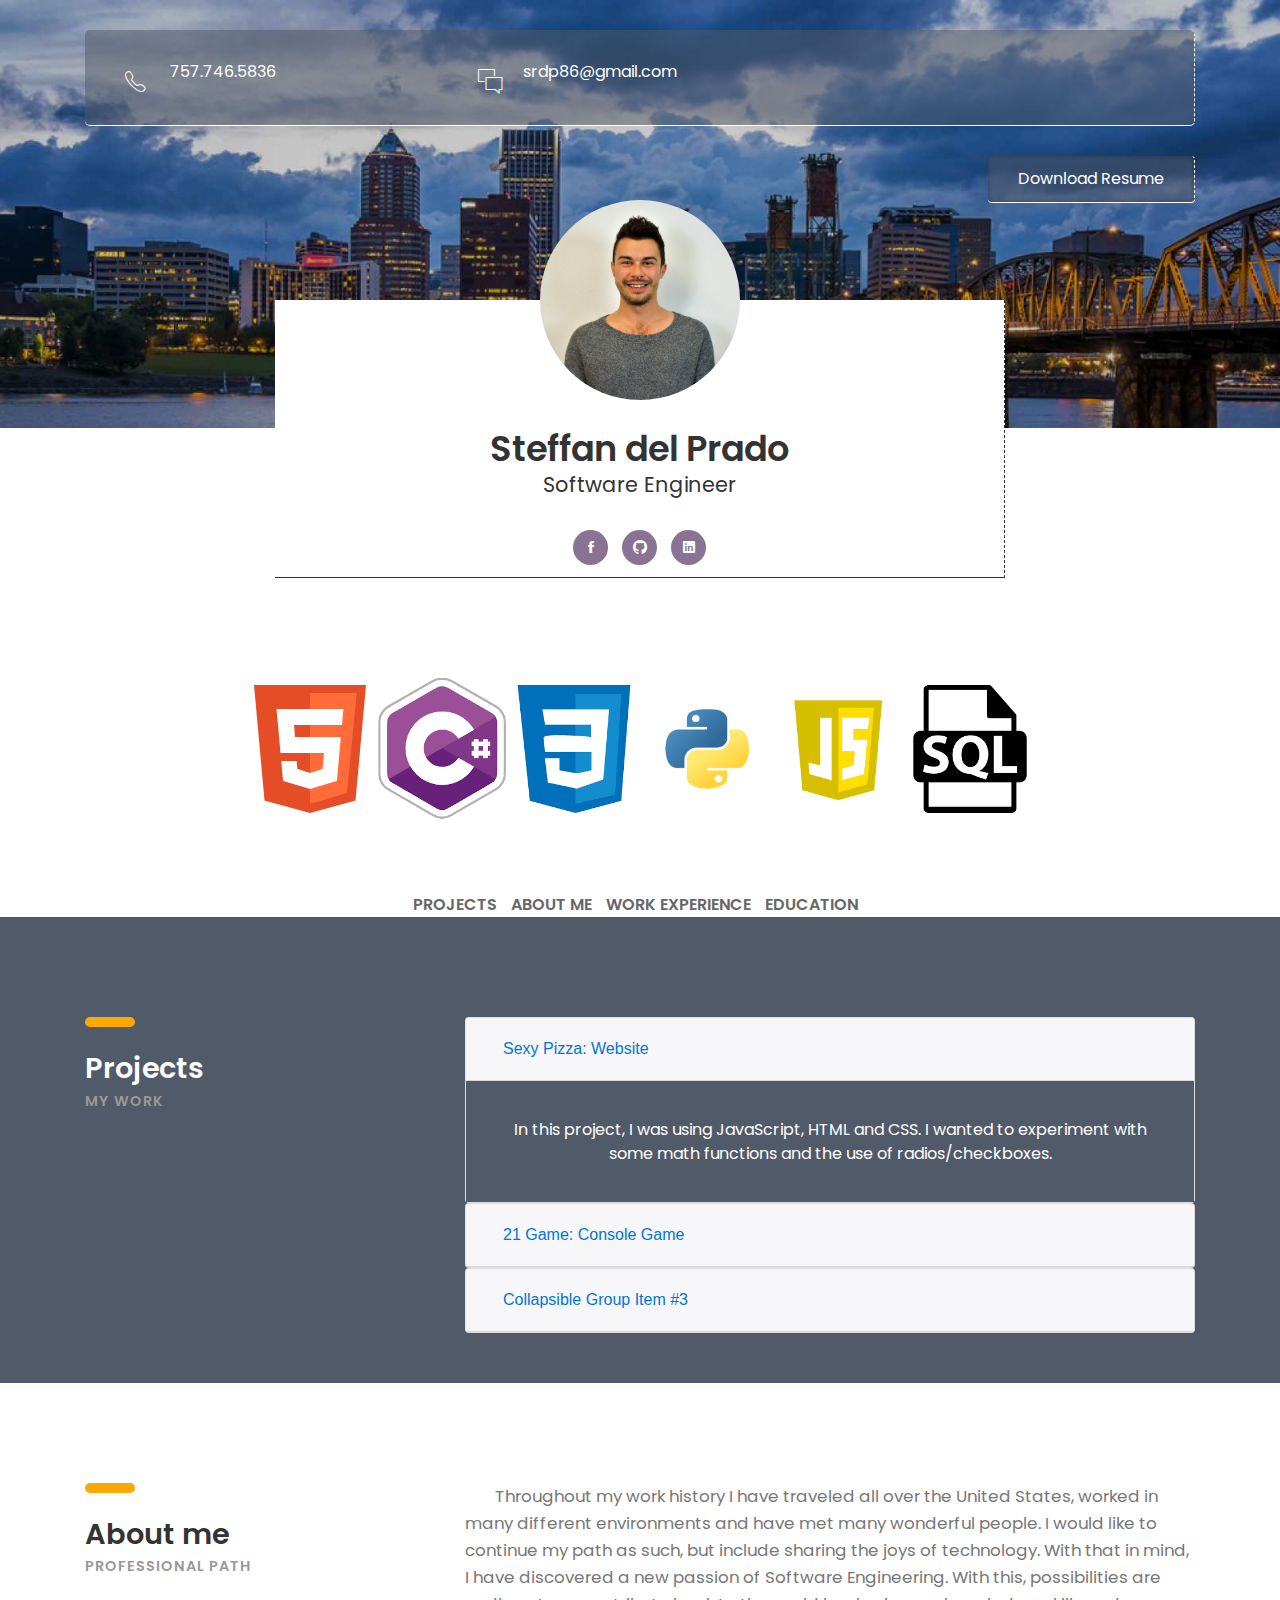
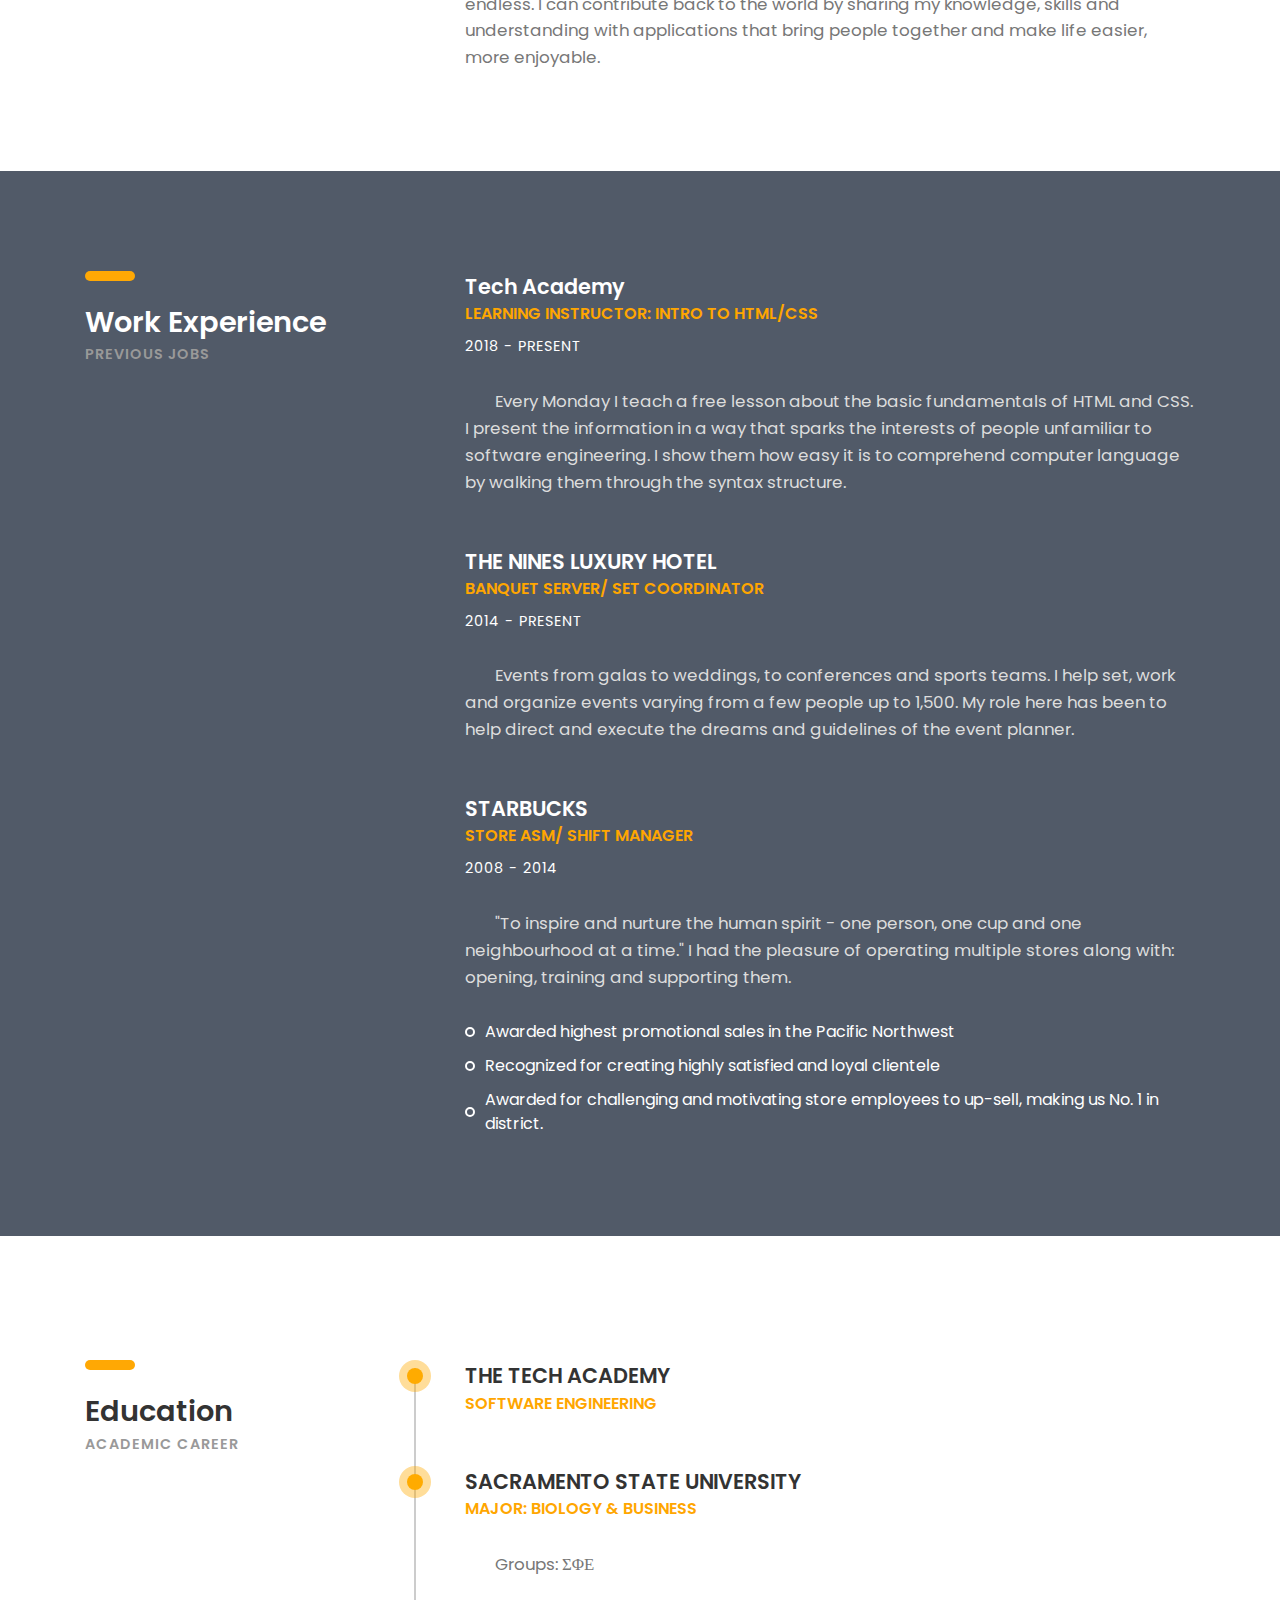
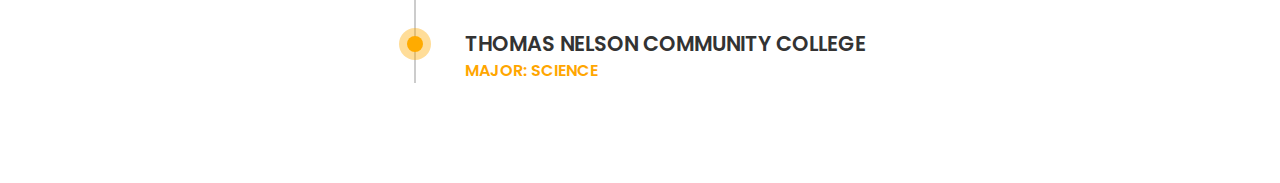
==== index.html @ 660bed59 "projectsj" ====
<!DOCTYPE HTML>
<html lang="en">
<head>
	<title>CV - Boxed</title>
	<meta http-equiv="X-UA-Compatible" content="IE=edge">
    <meta name="viewport" content="width=device-width, initial-scale=1">
	<meta charset="UTF-8">
	
	
	<!-- Font -->
	
	<link href="https://fonts.googleapis.com/css?family=Poppins:400,500,600,700%7CAllura" rel="stylesheet">
	
	<!-- Stylesheets -->
	
<link rel="stylesheet" href="https://use.fontawesome.com/releases/v5.5.0/css/all.css" integrity="sha384-B4dIYHKNBt8Bc12p+WXckhzcICo0wtJAoU8YZTY5qE0Id1GSseTk6S+L3BlXeVIU" crossorigin="anonymous">
    
    <link href="https://ionicons.com/cheatsheet.html" rel="stylesheet">
    
	<link href="common-css/bootstrap.css" rel="stylesheet">
	
	<link href="common-css/ionicons.css" rel="stylesheet">
	
	<link href="common-css/fluidbox.min.css" rel="stylesheet">
	
	<link href="01-cv-portfolio/css/styles.css" rel="stylesheet">
	
	<link href="01-cv-portfolio/css/responsive.css" rel="stylesheet">
    
    <link rel="stylesheet" href="https://fonts.googleapis.com/icon?family=Material+Icons">
	
</head>
<body>
	
	<header>
		<div class="container">
			<div class="heading-wrapper">
				<div class="row">
					<div class="col-sm-6 col-md-6 col-lg-4">
						<div class="info">
							<i class="icon ion-ios-telephone-outline"></i>
							<div class="right-area">
								<h5>757.746.5836</h5>
							</div><!-- right-area -->
						</div><!-- info -->
					</div><!-- col-sm-4 -->
					
					<div class="col-sm-6 col-md-6 col-lg-4">
						<div class="info">
							<i class="icon ion-ios-chatboxes-outline"></i>
							<div class="right-area">
								<h5><a href="mailto:srdp86@gmail.com?Subject=Hello%20World">srdp86@gmail.com</a></h5>
							</div><!-- right-area -->
						</div><!-- info -->
					</div><!-- col-sm-4 -->
				</div><!-- row -->
			</div><!-- heading-wrapper -->			
			<a class="downlad-btn" href="C:\Users\srdp8\OneDrive\Desktop\ResumeSRdP2018.docx">Download Resume</a>
		</div><!-- container -->
	</header>
	
	<section class="intro-section">
		<div class="container">
			<div class="row">
				<div class="col-md-1 col-lg-2"></div>
				<div class="col-md-10 col-lg-8">
					<div class="intro">
						<div class="profile-img"><img src="images/uno.jpg" alt=""></div>
						<h2><b>Steffan del Prado</b></h2>
						<h4 class="subtitle">Software Engineer</h4>
						<ul class="information margin-tb-30">
							<li></li>
						</ul>
						<ul class="social-icons">
                            <li><a href="https://www.facebook.com/steffandp"><i class="ion-social-facebook"></i></a></li>
                            <li><a href="https://github.com/ofthemeadow"><i class="ion-social-github"></i></a></li>
							<li><a href="https://www.linkedin.com/in/steffan-del-prado-2b7bb719/"><i class="ion-social-linkedin"></i></a></li>
						</ul>
					</div><!-- intro -->
				</div><!-- col-sm-8 -->
			</div><!-- row -->
		</div><!-- container -->
	</section><!-- END INTRO SECTION -->
	
	<section class="portfolio-section section">
        <div class="languages">
            <marquee scrollamount="10" direction="up" behavior="slide">
            <img src="images/html5.png">
            <img src="images/sharp2.png">
            <img src="images/css.png">
            <img src="images/pythonIDLE.png">
            <img src="images/js2.png">
            <img src="images/sql2.png">
            </marquee>
        </div>
		<div class="container">
			<div class="row1">
                    <div class="portfolioFilter clearfix margin-b-80">
                        <a href="#projects" section="#" data-filter=".web-design"><b>PROJECTS</b></a>
                        <a href="#about" section="#" data-filter=".a"><b>ABOUT ME</b></a>
                        <a href="#experience" section="#" data-filter=".web-design"><b>WORK EXPERIENCE</b></a>
                        <a href="#education" section="#" data-filter=".branding"><b>EDUCATION</b></a>
                    </div><!-- portfolioFilter -->
			</div><!-- row -->
		</div><!-- container -->
    </section><!-- END PORTFOLIO SECTION -->
        
    <section class="projects-section section">
		<div class="container" id="projects">
            <div class="row">
                <div class="col-sm-4">
                    <div class="heading">
                        <h3><b>Projects</b></h3>
                        <h6 class="font-lite-black"><b>MY WORK</b></h6>
                    </div><!--heading-->
                </div><!-- col-sm-4 -->
            <div class="col-sm-8" margin="-50%">
                <div class="accordion" id="accordionContainer">
                    <div class="card">
                        <div class="card-header" id="headingOne">
                            <h5 class="mb-0">
                                <button class="btn btn-link collapsed" type="button" data-toggle="collapse" data-target="#collapseOne" aria-expanded="true" aria-controls="collapseOne">Sexy Pizza: Website</button>
                            </h5>
                        </div>
                        <div id="collapseOne" class="collapse show" aria-labelledby="headingOne" data-parent="#accordionContainer">
                            <div class="card-body">
                                In this project, I was using JavaScript, HTML and CSS. I wanted to experiment with some math functions and the use of radios/checkboxes. 
                            </div>
                        </div>
                    </div><!--card-->
                    <div class="card">
                        <div class="card-header" id="headingTwo">
                            <h5 class="mb-0">
                                <button class="btn btn-link collapsed" type="button" data-toggle="collapse" data-target="#collapseTwo" aria-expanded="false" aria-controls="collapseTwo">21 Game: Console Game</button>
                            </h5>
                        </div>
                        <div id="collapseTwo" class="collapse" aria-labelledby="headingTwo" data-parent="#accordionContainer">
                            <div class="card-body">
                                This fun console application I made using C#. 
                            </div>
                        </div>
                    </div><!--card-->
                    <div class="card">
                        <div class="card-header" id="headingThree">
                            <h5 class="mb-0">
                                <button class="btn btn-link collapsed" type="button" data-toggle="collapse" data-target="#collapseThree" aria-expanded="false" aria-controls="collapseThree">Collapsible Group Item #3</button>
                            </h5>
                        </div>
                        <div id="collapseThree" class="collapse" aria-labelledby="headingThree" data-parent="#accordionContainer">
                            <div class="card-body">
                                Anim pariatur cliche reprehenderit, enim eiusmod high life accusamus terry richardson ad squid. 3 wolf moon officia aute, non cupidatat skateboard dolor brunch. Food truck quinoa nesciunt laborum eiusmod. Brunch 3 wolf moon tempor, sunt aliqua put a bird on it squid single-origin coffee nulla assumenda shoreditch et. Nihil anim keffiyeh helvetica, craft beer labore wes anderson cred nesciunt sapiente ea proident. Ad vegan excepteur butcher vice lomo. Leggings occaecat craft beer farm-to-table, raw denim aesthetic synth nesciunt you probably haven't heard of them accusamus labore sustainable VHS.
                            </div>
                        </div>
                    </div><!--card-->
                </div><!--accordion-->
            </div><!--col-sm-8-->
            </div><!--row--> 
		</div><!-- portfolioContainer -->
	</section><!-- END PROJ SECTION -->
	
	<section class="about-section section">
		<div class="container" id="about">
			<div class="row">
				<div class="col-sm-4">
					<div class="heading">
						<h3><b>About me</b></h3>
						<h6 class="font-lite-black"><b>PROFESSIONAL PATH</b></h6>
					</div>
				</div><!-- col-sm-4 -->
				<div class="col-sm-8">
					<p class="margin-b-50">Throughout my work history I have traveled all over the United States, worked in many different environments and have met many wonderful people. I would like to continue my path as such, but include sharing the joys of technology. With that in mind, I have discovered a new passion of Software Engineering. With this, possibilities are endless. I can contribute back to the world by sharing my knowledge, skills and understanding with applications that bring people together and make life easier, more enjoyable.</p>
					
					<!--<div class="row">
						<div class="col-sm-6 col-md-6 col-lg-3">
							<div class="radial-prog-area margin-b-30">
								<div class="radial-progress" data-prog-percent=".97">
									<div></div>
									<h6 class="progress-title">HTML5 & CSS3</h6>
								</div>
							</div><!-- radial-prog-area-->
						<!--</div><!-- col-sm-6-->
					
						<!--<div class="col-sm-6 col-md-6 col-lg-3">
							<div class="radial-prog-area margin-b-30">
								<div class="radial-progress" data-prog-percent=".78">
									<div></div>
									<h6 class="progress-title">WEB DESIGN</h6>
								</div>
							</div><!-- radial-prog-area-->
						<!--</div><!-- col-sm-6-->
						
						<!--<div class="col-sm-6 col-md-6 col-lg-3">
							<div class="radial-prog-area margin-b-30">
								<div class="radial-progress" data-prog-percent=".67">
									<div></div>
									<h6 class="progress-title">JAVA</h6>
								</div>
							</div><!-- radial-prog-area-->
						<!--</div><!-- col-sm-6-->
						
						<!--<div class="col-sm-6 col-md-6 col-lg-3">
							<div class="radial-prog-area margin-b-50">
								<div class="radial-progress" data-prog-percent=".97">
									<div></div>
									<h6 class="progress-title">PHP</h6>
								</div>
							</div><!-- radial-prog-area-->
				</div><!-- col-sm-8-->
            </div><!-- row -->
        </div><!-- container -->
	</section><!-- END ABOUT SECTION -->
	
	<section class="experience-section section">
		<div class="container" id="experience">
			<div class="row">
				<div class="col-sm-4">
					<div class="heading">
						<h3><b>Work Experience</b></h3>
						<h6 class="font-lite-black"><b>PREVIOUS JOBS</b></h6>
					</div>
				</div><!-- col-sm-4 -->
				<div class="col-sm-8">
				
					<div class="experience margin-b-50">
						<h4><b>Tech Academy</b></h4>
						<h5 class="font-yellow"><b>LEARNING INSTRUCTOR: INTRO TO HTML/CSS</b></h5>
						<h6 class="margin-t-10">2018 - PRESENT</h6>
						<p class="font-semi-white margin-tb-30">Every Monday I teach a free lesson about the basic fundamentals of HTML and CSS. I present the information in a way that sparks the interests of people unfamiliar to software engineering. I show them how easy it is to comprehend computer language by walking them through the syntax structure.</p>
					</div><!-- experience -->
					
					<div class="experience margin-b-50">
						<h4><b>THE NINES LUXURY HOTEL </b></h4>
						<h5 class="font-yellow"><b>BANQUET SERVER/ SET COORDINATOR</b></h5>
						<h6 class="margin-t-10">2014 - PRESENT</h6>
						<p class="font-semi-white margin-tb-30">Events from galas to weddings, to conferences and sports teams. I help set, work and organize events varying from a few people up to 1,500. My role here has been to help direct and execute the dreams and guidelines of the event planner. </p>
						<!--<ul class="list margin-b-30">
							<li></li>
						</ul>-->
					</div><!-- experience -->
					
					<div class="experience margin-b-50">
						<h4><b>STARBUCKS</b></h4>
						<h5 class="font-yellow"><b>STORE ASM/ SHIFT MANAGER</b></h5>
						<h6 class="margin-t-10">2008 - 2014</h6>
						<p class="font-semi-white margin-tb-30">"To inspire and nurture the human spirit - one person, one cup and one neighbourhood at a time." I had the pleasure of operating multiple stores along with: opening, training and supporting them. </p>
						<ul class="list margin-b-30">
							<li>Awarded highest promotional sales in the Pacific Northwest</li>
                            <li>Recognized for creating highly satisfied and loyal clientele</li>
                            <li>Awarded for challenging and motivating store employees to up-sell, making us No. 1 in district.</li>
						</ul>
					</div><!-- experience -->
				</div><!-- col-sm-8 -->
			</div><!-- row -->
        </div><!-- container-->
	</section><!-- END EXP SECTION -->
	
	<section class="education-section section">
		<div class="container" id="education">
            <a name="education"></a>
			<div class="row">
				<div class="col-sm-4">
					<div class="heading">
						<h3><b>Education</b></h3>
						<h6 class="font-lite-black"><b>ACADEMIC CAREER</b></h6>
					</div>
				</div><!-- col-sm-4 -->
				<div class="col-sm-8">
					<div class="education-wrapper">
						<div class="education margin-b-50">
							<h4><b>THE TECH ACADEMY</b></h4>
							<h5 class="font-yellow"><b>SOFTWARE ENGINEERING</b></h5>
							<p class="margin-tb-30"></p>
						</div><!-- education -->
						
						<div class="education margin-b-50">
							<h4><b>SACRAMENTO STATE UNIVERSITY</b></h4>
							<h5 class="font-yellow"><b>MAJOR: BIOLOGY & BUSINESS</b></h5>
							<p class="margin-tb-30">Groups: &Sigma;&Phi;&Epsilon;</p>
						</div><!-- education -->
						
						<div class="education margin-b-50">
							<h4><b>THOMAS NELSON COMMUNITY COLLEGE</b></h4>
							<h5 class="font-yellow"><b>MAJOR: SCIENCE</b></h5>
							<p class="margin-tb-30"></p>
						</div><!-- education -->
					</div><!-- education-wrapper -->
				</div><!-- col-sm-8 -->
			</div><!-- row -->
		</div><!-- container -->
	</section><!-- END EDU SECTION -->
	
    <!--<button onclick="topFunction()" id="myBtn" title="Go to top"><i class="material-icons"></i></button>-->
    
	<footer>
        
	</footer>
	
	
	<!-- SCRIPTS -->
	
	<!--<script src="common-js/jquery-3.2.1.min.js"></script>-->
    
    
    <script src="https://code.jquery.com/jquery-3.3.1.slim.min.js" integrity="sha384-q8i/X+965DzO0rT7abK41JStQIAqVgRVzpbzo5smXKp4YfRvH+8abtTE1Pi6jizo" crossorigin="anonymous"></script>
    
<script src="https://cdnjs.cloudflare.com/ajax/libs/popper.js/1.14.3/umd/popper.min.js" integrity="sha384-ZMP7rVo3mIykV+2+9J3UJ46jBk0WLaUAdn689aCwoqbBJiSnjAK/l8WvCWPIPm49" crossorigin="anonymous"></script>
    
<script src="https://stackpath.bootstrapcdn.com/bootstrap/4.1.3/js/bootstrap.min.js" integrity="sha384-ChfqqxuZUCnJSK3+MXmPNIyE6ZbWh2IMqE241rYiqJxyMiZ6OW/JmZQ5stwEULTy" crossorigin="anonymous"></script>
    
    <script src="effects.js"></script>
	
	<script src="common-js/tether.min.js"></script>
	
	<script src="common-js/bootstrap.js"></script>
	
	<script src="common-js/isotope.pkgd.min.js"></script>
	
	<script src="common-js/jquery.waypoints.min.js"></script>
	
	<script src="common-js/progressbar.min.js"></script>
	
	<script src="common-js/jquery.fluidbox.min.js"></script>
	
	<script src="common-js/scripts.js"></script>
	
</body>
</html>
---- common-css/fluidbox.min.css ----
@-webkit-keyframes a{0%{-webkit-transform:translate(-50%,-50%) rotateX(0) rotateY(0);transform:translate(-50%,-50%) rotateX(0) rotateY(0)}50%{-webkit-transform:translate(-50%,-50%) rotateX(-180deg) rotateY(0);transform:translate(-50%,-50%) rotateX(-180deg) rotateY(0)}to{-webkit-transform:translate(-50%,-50%) rotateX(-180deg) rotateY(-180deg);transform:translate(-50%,-50%) rotateX(-180deg) rotateY(-180deg)}}@keyframes a{0%{-webkit-transform:translate(-50%,-50%) rotateX(0) rotateY(0);transform:translate(-50%,-50%) rotateX(0) rotateY(0)}50%{-webkit-transform:translate(-50%,-50%) rotateX(-180deg) rotateY(0);transform:translate(-50%,-50%) rotateX(-180deg) rotateY(0)}to{-webkit-transform:translate(-50%,-50%) rotateX(-180deg) rotateY(-180deg);transform:translate(-50%,-50%) rotateX(-180deg) rotateY(-180deg)}}.fluidbox{outline:none}.fluidbox__overlay{background-color:hsla(0,0%,100%,.85);cursor:pointer;cursor:zoom-out;opacity:0;pointer-events:none;position:fixed;top:-100%;left:0;bottom:-100%;right:0;-webkit-transition:all .5s ease-in-out;transition:all .5s ease-in-out}.fluidbox--opened .fluidbox__overlay{pointer-events:auto}.fluidbox__wrap{background-position:center center;background-size:cover;margin:0 auto;position:relative;-webkit-transition:all .5s ease-in-out;transition:all .5s ease-in-out}.fluidbox--closed .fluidbox__thumb,.fluidbox__thumb{-webkit-transition:opacity 0s ease-in-out 0s;transition:opacity 0s ease-in-out 0s}.fluidbox__ghost{background-size:100% 100%;background-position:center center;background-repeat:no-repeat;position:absolute;-webkit-transition:opacity 0s 0s,-webkit-transform .5s 0s;transition:opacity 0s 0s,-webkit-transform .5s 0s;transition:opacity 0s 0s,transform .5s 0s;transition:opacity 0s 0s,transform .5s 0s,-webkit-transform .5s 0s}.fluidbox--opened .fluidbox__ghost{cursor:pointer;cursor:zoom-out}.fluidbox--closed .fluidbox__ghost{-webkit-transition:opacity 0s .5s,-webkit-transform .5s 0s;transition:opacity 0s .5s,-webkit-transform .5s 0s;transition:opacity 0s .5s,transform .5s 0s;transition:opacity 0s .5s,transform .5s 0s,-webkit-transform .5s 0s}.fluidbox__loader{opacity:0;-webkit-perspective:200px;perspective:200px;pointer-events:none;position:absolute;top:0;left:0;bottom:0;right:0}.fluidbox__loader:before{background-color:hsla(0,0%,100%,.85);content:'';-webkit-transform-style:preserve-3d;transform-style:preserve-3d;position:absolute;top:50%;left:50%;width:20%;padding-bottom:20%;-webkit-transform:translate(-50%,-50%);transform:translate(-50%,-50%);-webkit-transition-property:-webkit-transform;transition-property:-webkit-transform;transition-property:transform;transition-property:transform,-webkit-transform;-webkit-transition-duration:.5s;transition-duration:.5s;-webkit-transition-delay:0s;transition-delay:0s}.fluidbox--loading .fluidbox__loader{opacity:1;-webkit-transition:opacity .5s ease-in-out .5s;transition:opacity .5s ease-in-out .5s}.fluidbox--loading .fluidbox__loader:before{-webkit-animation:a 1s 0s infinite ease-in-out forwards;animation:a 1s 0s infinite ease-in-out forwards}
/*# sourceMappingURL=fluidbox.min.css.map */
---- 01-cv-portfolio/css/styles.css ----
/*
	1. PRIMARY STYLES
	2. COMMONS FOR PAGE DESIGN
	3. HEADER
	4. INTRO SECTION BACKGROUND WALL IMG
	5. PORFOLIO SECTION
	6. PROJECTS SECTION
	7. ABOUT SECTION
	8. EXPERIENCE SECTION
	9. EDUCATION SECTION
	10. COUNTER SECTION
    11. BUTTON
    12. FOOTER

====================================================


/* ---------------------------------
1. PRIMARY STYLES
--------------------------------- */

html{ 
    font-size: 100%;
    height: 100%;
    overflow-x: hidden; 
    margin: 0px; 
    padding: 0px; 
    touch-action: manipulation;
}


body{ 
    font-size: 16px;
    font-family: 'Poppins', serif; 
    width: 100%; 
    height: 100%;
    margin: 0; font-weight: 400;
	-webkit-font-smoothing: antialiased;
    -moz-osx-font-smoothing: grayscale;
    word-wrap: break-word; 
	color: #333;
}

h1, h2, h3, h4, h5, h6, p, a, ul, span, li, img, inpot, button{
    margin: 0;
    padding: 0;
}

h1,h2,h3,h4,h5,h6{ 
    line-height: 1.5; 
    font-weight: inherit;
}

h1,h2,h3{ 
    font-family: 'Poppins', cursive;
}

p{ 
    line-height: 1.6;
    font-size: 1.05em;
    font-weight: 400;
    color: #777; 
    text-indent: 30px; 
}

h1{ 
    font-size: 4em;
    line-height: 1; 
}

h2{ 
    font-size: 2.2em; 
    line-height: 1.1;
}

h3{ 
    font-size: 1.8em; 
}

h4{
    font-size: 1.3em;
}

h5{ 
    font-size: 1em;
}

h6{
    font-size: .9em;
    letter-spacing: 1px;
}

a, button{ 
    display: inline-block; 
    text-decoration: none;
    color: inherit;
    line-height: 1; 
	-webkit-transition: all .25s ease-in-out; 
    transition: all .25s ease-in-out;
}

a:focus, a:active, a:hover,
button:focus, button:active, button:hover,
a b.light-color:hover{ 
    text-decoration: none;
    color: #FFA804; 
}

b{ 
    font-weight: 600;
}

img{ 
    width: 100%; 
}

li{ 
    list-style: none;
    display: inline-block; 
}

span{ 
    display: inline-block; 
}

button{ 
    outline: 0; 
    border: 0;
    background: none; 
    cursor: pointer;
}

.icon{
    font-size: 1.1em;
    display: inline-block; 
    line-height: inherit; 
}

[class^="icon-"]:before, [class*=" icon-"]:before{
    line-height: inherit; 
}

b.max-bold{
    font-weight: 700; 
}



/* ---------------------------------
2. COMMONS FOR PAGE DESIGN
--------------------------------- */

.section{
    padding: 100px 0 50px; 
}

.section img{
    width: 50px;
}

.section .heading{
    margin-bottom: 60px;
}

.section .heading:before{ 
    content:'';
    height: 10px;
    width: 50px;
    border-radius: 5px;
	margin-bottom: 20px;
    display: block;
    background: #FFA804;
}
	
.margin-t-10{
    margin-top: 10px; 
}

.margin-b-30{
    margin-bottom: 30px; 
}
.margin-b-50{ 
    margin-bottom: 50px;
}

.margin-tb-30{
    margin-top: 30px;
    margin-bottom: 30px; 
}

.font-yellow{
    color: #FFA600;
}

.font-semi-white{
    color: #ddd;
}

.font-lite-black{
    color: #999;
}


/* ---------------------------------
3. HEADER
--------------------------------- */

header{ 
    position: absolute; 
    top: 30px; 
    left: 0;
    right: 0;
    z-index: 100;
}

header .heading-wrapper{
    border-radius: 5px;
    padding: 30px 40px 20px; 
    background: rgba(81, 90, 104, .5); 
    color: #fff;
    border-bottom: solid;
    border-right: dashed;
    border-width: thin;
}

header .info{
    margin-bottom: 10px; 
}

header .info .icon{ 
    float: left; 
    font-size: 30px;
}

header .info .right-area{
    margin-left: 45px;
}

header .downlad-btn{
    padding: 15px 30px; 
    border-radius: 4px;
    float: right; 
    margin-top: 30px;
	box-shadow: inset 0 0px 4px rgba(0,0,0,.3);
    background: rgba(81, 90, 104, .5); 
    color: #fff;
    border-bottom: solid;
    border-right: dashed; 
    border-width: thin; 
	-webkit-transition: all .2s ease;
    transition: all .2s ease;
}

header .downlad-btn:hover{
    -webkit-transform: translateY(-4px);
    transform: translateY(-4px);
}


/* ---------------------------------
4. INTRO SECTION BACKGROUND WALL IMG
--------------------------------- */

.intro-section{ 
    padding-top: 200px; 
    position: relative; 
    background-size: cover; 
	z-index: 1;
    background-image: url(../../images/pdx1.jpg); 
    //filter: blur(8px);
    //-webkit-filter: blur(8px);
}

.intro-section:before{ 
    content:'';
    z-index: -1; 
    position: absolute; 
    top: 0; bottom: 0; 
    left: 0; 
	right: 0; 
    background: rgba(0,0,0, .2);
}
	
.intro-section:after{
    content: ''; 
    position: absolute;
    bottom: 0; left: 0;
    right: 0;
	height: 150px; 
    z-index: -1;
    background: #fff;
}

.intro{
    padding: 0 20px;
    margin-top: 100px; 
    text-align: center;
    background: #fff; 
    border-bottom: solid;
    border-right: dashed; 
    border-width: thin;
}

.intro .profile-img{
    height: 200px;
    width: 200px;
    border-radius: 100px;
    margin: 0 auto; 
	overflow: hidden;
    position: relative;
    top: -100px;
    margin-bottom: -70px; 
}

.intro .information > li{
    display: block; 
    margin: 5px 0; 
}

.intro .social-icons > li > a{ 
    height: 35px; 
    line-height: 35px;
    width: 35px;
    border-radius: 20px; 
	overflow: hidden; 
    z-index: 1;
    position: relative;
    margin: 0 5px 5px;
    background: #887392; 
    color: #fff; 
}

.intro .social-icons > li > a:after{
    content: ''; 
    position: absolute; 
    bottom: 0; 
    left: 0;
    right: 0;
	top: 0;
    z-index: -1;
    border-radius: 20px;
    background: #515a68; 
	-webkit-transition: all .2s ease;
    transition: all .2s ease;
	-webkit-transform: scale(0); 
    transform: scale(0); 
}

.intro .social-icons > li > a:hover:after{
    -webkit-transform: scale(1); 
    transform: scale(1); 
}

.intro .subtitle{
    font: #515a68;
}



/* ---------------------------------
5. PORFOLIO SECTION
--------------------------------- */

.portfolio-section marquee{
    text-align: center;
}

.portfolio-section img{
    width: 10%;
}

.portfolio-section{
    padding-bottom: 0; 
}

.portfolio-section .portfolioFilter{
    margin-top: 60px; color: #666;
}

.portfolio-section .portfolioFilter a{
    margin: 10px 10px 0 0;
}

.portfolio-section .portfolioFilter a.current{
    color: black;
}

.portfolio-section .portfolioContainer{
    margin-left: -15px;
    margin-right: -15px; 
}

.portfolio-section .p-item{
    width: 33.333%;
    padding: 0 7.5px 0px;
    margin-top: 15px; 
}

.portfolio-section .p-item a{
    display: inline;
}

.portfolio-section .p-item.p-item-2 .img:first-child{ 
    float: left; 
    width: 50%; 
    padding-right: 7.5px; 
}

.portfolio-section .p-item.p-item-2 .img:last-child{
    float: right; 
    width: 50%;
    padding-left: 7.5px;
}

.row1 {
    text-align: center;
}

/* ---------------------------------
6. PROJECTS SECTION
--------------------------------- */

/*---PROJECTS CONTENT---*/

.button{
    color: black;
}

.card-body{
    background-color:#515a68; 
    text-align: center;
    padding: 5%;
}

/*---PROJECTS CONTENT---*/

.projectsContainer{
    text-align: center; 
}

.p-item img{ 
    width: 33.333%; 
}

.projects-section{ 
    background: #515a68;
    color: #fff;
}

.projects .list > li{ 
    display: block;
    position: relative; 
    margin-bottom: 10px; 
    padding-left: 20px;
}

.projects .list > li:before{
    content: ''; 
    position: absolute; 
    top: 50%;
    left: 0; 
    height: 10px; 
	width: 10px;
    margin-top: -5px; 
    display: block;
    border-radius: 10px;
    border: 2px solid #fff; 
}

/* ---------------------------------
7. ABOUT SECTION
--------------------------------- */

.radial-progress{
    position: relative;
    max-width: 200px;
    margin: 0 auto;
}

.radial-progress .progressbar-text{
    font-size: 2.2em;
    font-weight: 500; 
	padding-bottom: 25px!important;
    color: #333!important;
}

.radial-progress .progressbar-text:after{
    content:'%';
}

.radial-progress .progress-title{
    position: absolute;
    top: 50%; 
    left: 50%;
    width: 100%;
	letter-spacing: 0; 
    text-align: center;
    transform: translate(-50%, 15px);
    color: #777;
}

	

/* ---------------------------------
8. EXPERIENCE SECTION
--------------------------------- */

.experience-section{
    background: #515a68; 
    color: #fff;
}

.experience .list > li{ 
    display: block;
    position: relative; 
    margin-bottom: 10px; 
    padding-left: 20px;
}

.experience .list > li:before{
    content: '';
    position: absolute;
    top: 50%; 
    left: 0;
    height: 10px; 
	width: 10px;
    margin-top: -5px;
    display: block;
    border-radius: 10px;
    border: 2px solid #fff; 
}

	
/* ---------------------------------
9. EDUCATION SECTION
--------------------------------- */

.education-wrapper{
    position: relative; }

.education-wrapper:after{
    content:''; 
    position: absolute; top: 8px;
    bottom: 0; left: -51px;
	width: 2px;
    background: #ccc; 
}

.education-wrapper .education{
    position: relative; 
}

.education-wrapper .education:after{
    content:'';
    position: absolute;
    top: 8px; 
    left: -58px; 
    width: 16px; 
	height: 16px;
    border-radius: 10px; z-index: 1;
	box-shadow: 0 0 0 8px rgba(255,171,0, .4);
    background: #FFAB00;
}
	
	
/* ---------------------------------
10. COUNTER SECTION
--------------------------------- */

.counter-section{
    position: relative;
    padding: 100px 0 70px;
    background-size: cover;
    z-index: 1; 
	background-image: url(../../images/slider-2-1920x600.jpg); 
    color: #fff;
}

.counter-section:after{
    content:''; 
    z-index: -1; 
    position: absolute;
    top: 0; bottom: 0; 
    left: 0; 
	right: 0;
    background: rgba(0,0,0, .2);
}

.counter{
    position: relative; 
}
	
.counter .title{
    text-align: right;
    margin-right: 130px;
}

.counter .desc{
    position: absolute;
    bottom: 4px;
    right: 0px;
    width: 110px;
}


/* RADIAL PREOGRESS SECTION */


.radial-progress{
    position: relative;
    max-width: 200px;
    margin: 0 auto;
}

.radial-progress .progressbar-text{
    font-size: 2.2em; font-weight: 500; 
	padding-bottom: 25px!important; 
    color: #333!important;
}

.radial-progress .progressbar-text:after{
    content:'%';
}

.radial-progress .progress-title{
    position: absolute;
    top: 50%; left: 50%; 
    width: 100%;
	letter-spacing: 0;
    text-align: center;
    transform: translate(-50%, 15px);
    color: #777; 
}


/* ---------------------------------
11. BUTTON
--------------------------------- */

#myBtn body {
  font-family: Arial, Helvetica, sans-serif;
  font-size: 20px;
}

#myBtn {
  display: none;
  position: fixed;
  bottom: 20px;
  right: 30px;
  z-index: 99;
  font-size: 18px;
  border: none;
  outline: none;
  background-color: red;
  color: white;
  cursor: pointer;
  padding: 15px;
  border-radius: 4px;
}

#myBtn:hover {
  background-color: #555;
}


/* ---------------------------------
12. FOOTER
--------------------------------- */

.copyright{
    text-align: center; padding: 30px 0; background: #28023D; }
---- 01-cv-portfolio/css/responsive.css ----
/* Screens Resolution : 992px
-------------------------------------------------------------------------- */
@media only screen and (max-width: 1200px) {
	/* ---------------------------------
	9. COUNTER SECTION
	--------------------------------- */

	.counter-section{ text-align: center; padding: 50px 0 20px; }

	.counter{ display: inline-block; }
	
	.counter .desc{ text-align: left; }
}

/* Screens Resolution : 992px
-------------------------------------------------------------------------- */
@media only screen and (max-width: 992px) {
	
	/* ---------------------------------
	4. INTRO SECTION
	--------------------------------- */

	.intro-section{ padding-top: 250px; }
	
}

/* Screens Resolution : 767px
-------------------------------------------------------------------------- */
@media only screen and (max-width: 767px) {
	
	/* ---------------------------------
	1. PRIMARY STYLES
	--------------------------------- */

	p{ line-height: 1.4; }

	h1{ font-size: 3em; }
	h2{ font-size: 2em; }
	h3{ font-size: 1.8em; }


	
	/* ---------------------------------
	2. COMMONS FOR PAGE DESIGN
	--------------------------------- */

	.section{ padding: 50px 0 0px; }

	.section .heading{ margin-bottom: 30px; }

	
	/* ---------------------------------
	4. INTRO SECTION
	--------------------------------- */

	.intro-section{ padding-top: 350px; }


	/* ---------------------------------
	5. PORFOLIO SECTION
	--------------------------------- */

	.portfolio-section{ padding-bottom: 0; }
	
	.portfolio-section .portfolioFilter{ margin: 0px 0 10px; }
	
	.portfolio-section .portfolioContainer{ margin-left: 0; margin-right: 0; }

	.portfolio-section .p-item{ width: 50%; padding: 0 15px 0px; }

	.portfolio-section .p-item{ max-width: 400px; }

	
	/* ---------------------------------
	8. EDUCATION SECTION
	--------------------------------- */
	
	.education-wrapper:after,
	.education-wrapper .education:after{ display: none; }

}

/* Screens Resolution : 575px
-------------------------------------------------------------------------- */
@media only screen and (max-width: 575px) {
	
	/* ---------------------------------
	1. PRIMARY STYLES
	--------------------------------- */

	body{ font-size: 14px;  }
	

	/* ---------------------------------
	5. PORFOLIO SECTION
	--------------------------------- */
	
	.portfolio-section .p-item{ width: 100%; }
	
}

/* Screens Resolution : 479px
-------------------------------------------------------------------------- */
@media only screen and (max-width: 479px) {


}

/* Screens Resolution : 359px
-------------------------------------------------------------------------- */
@media only screen and (max-width: 359px) {
	
	/* ---------------------------------
	3. HEADER
	--------------------------------- */

	header .heading-wrapper{  padding: 30px 20px 20px; }

	header .info .icon{ font-size: 25px; }

	header .info .right-area{ margin-left: 35px; }

}

/* Screens Resolution : 290px
-------------------------------------------------------------------------- */
@media only screen and (max-width: 290px) {

	
}

/* Screens Resolution : 290px
-------------------------------------------------------------------------- */
@media only screen and (max-width: 260px) {
	
	/* ---------------------------------
	3. HEADER
	--------------------------------- */

	header .heading-wrapper{  padding: 10px 15px 0px; }

	header .info .icon{ font-size: 15px; }

	header .info .right-area{ margin-left: 20px; }
	
	/* ---------------------------------
	4. INTRO SECTION
	--------------------------------- */

	.intro .profile-img{ width: 80%; height: auto; top: 0; margin-bottom: 10px; }
	
	.intro{ padding: 20px 10px 0; margin-right: -15px; margin-left: -15px; }
	
}
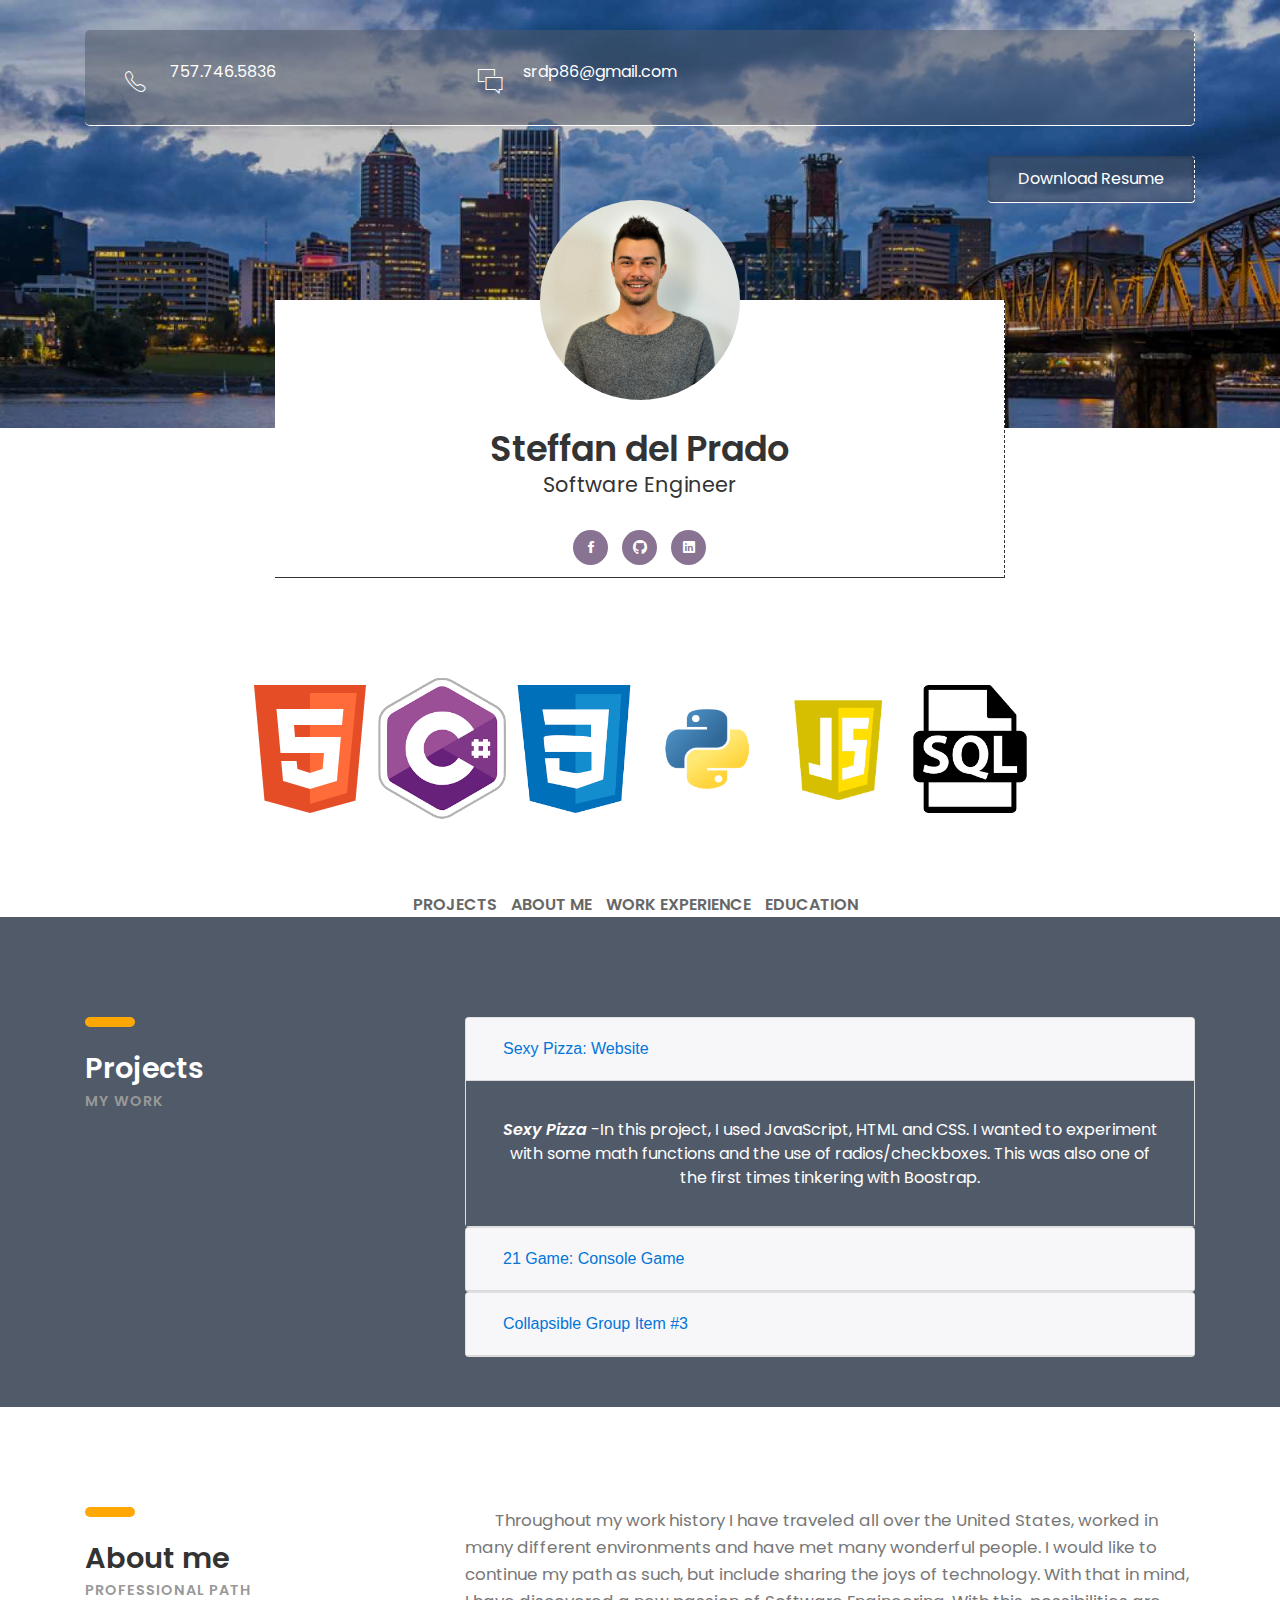
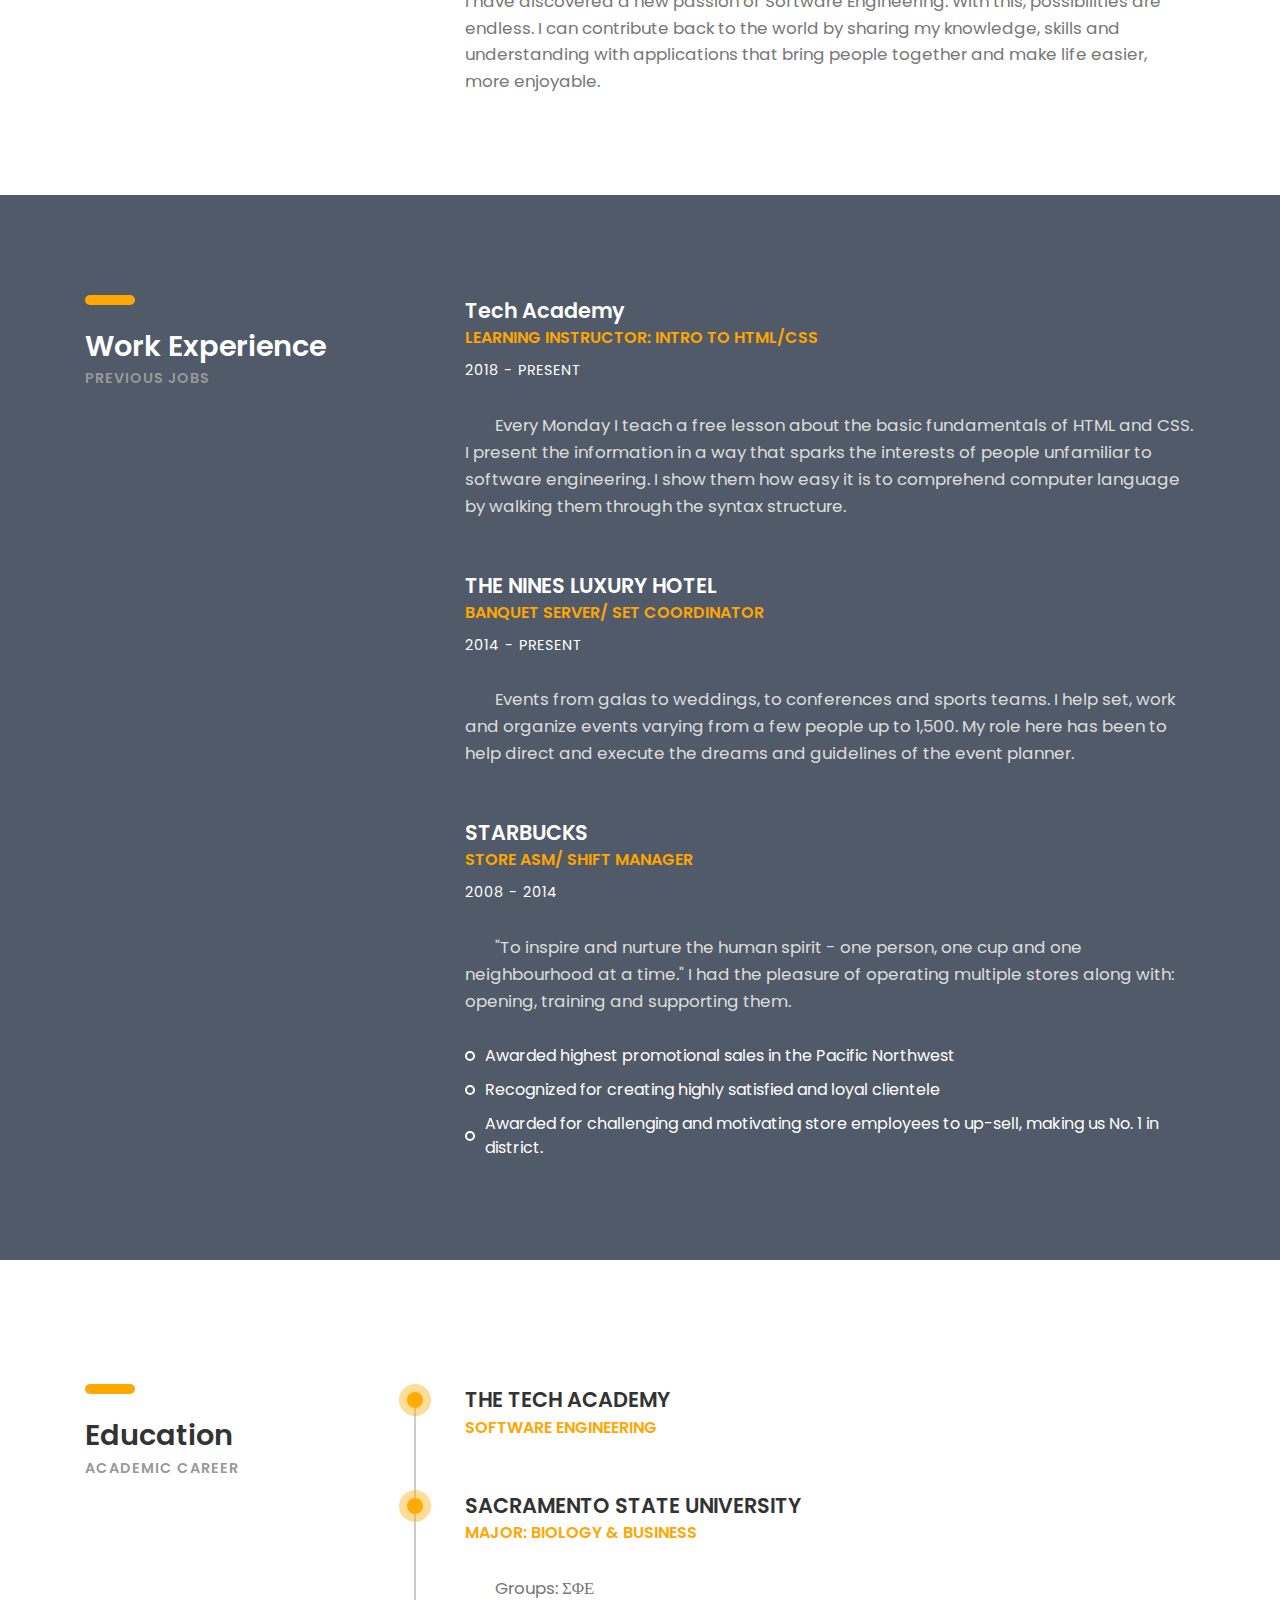
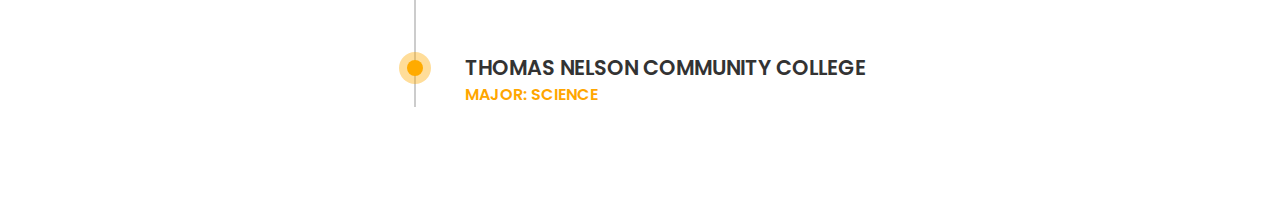
==== commit 5470faa1: "fill ins" ====
--- a/index.html
+++ b/index.html
@@ -124,7 +124,7 @@
                         </div>
                         <div id="collapseOne" class="collapse show" aria-labelledby="headingOne" data-parent="#accordionContainer">
                             <div class="card-body">
-                                In this project, I was using JavaScript, HTML and CSS. I wanted to experiment with some math functions and the use of radios/checkboxes. 
+                                <a href="https://github.com/ofthemeadow/Main-Repository/tree/master/sexypizza" data-fluidbox><b><i>Sexy Pizza</i></b></a> -In this project, I used JavaScript, HTML and CSS. I wanted to experiment with some math functions and the use of radios/checkboxes. This was also one of the first times tinkering with Boostrap.
                             </div>
                         </div>
                     </div><!--card-->
@@ -136,7 +136,7 @@
                         </div>
                         <div id="collapseTwo" class="collapse" aria-labelledby="headingTwo" data-parent="#accordionContainer">
                             <div class="card-body">
-                                This fun console application I made using C#. 
+                                <a href="https://github.com/ofthemeadow/Main-Repository/tree/master/C%23/Games/twentyone" data-fluidbox><b><i>Sexy Pizza</i></b></a> -This was a fun console application I made using C#.
                             </div>
                         </div>
                     </div><!--card-->
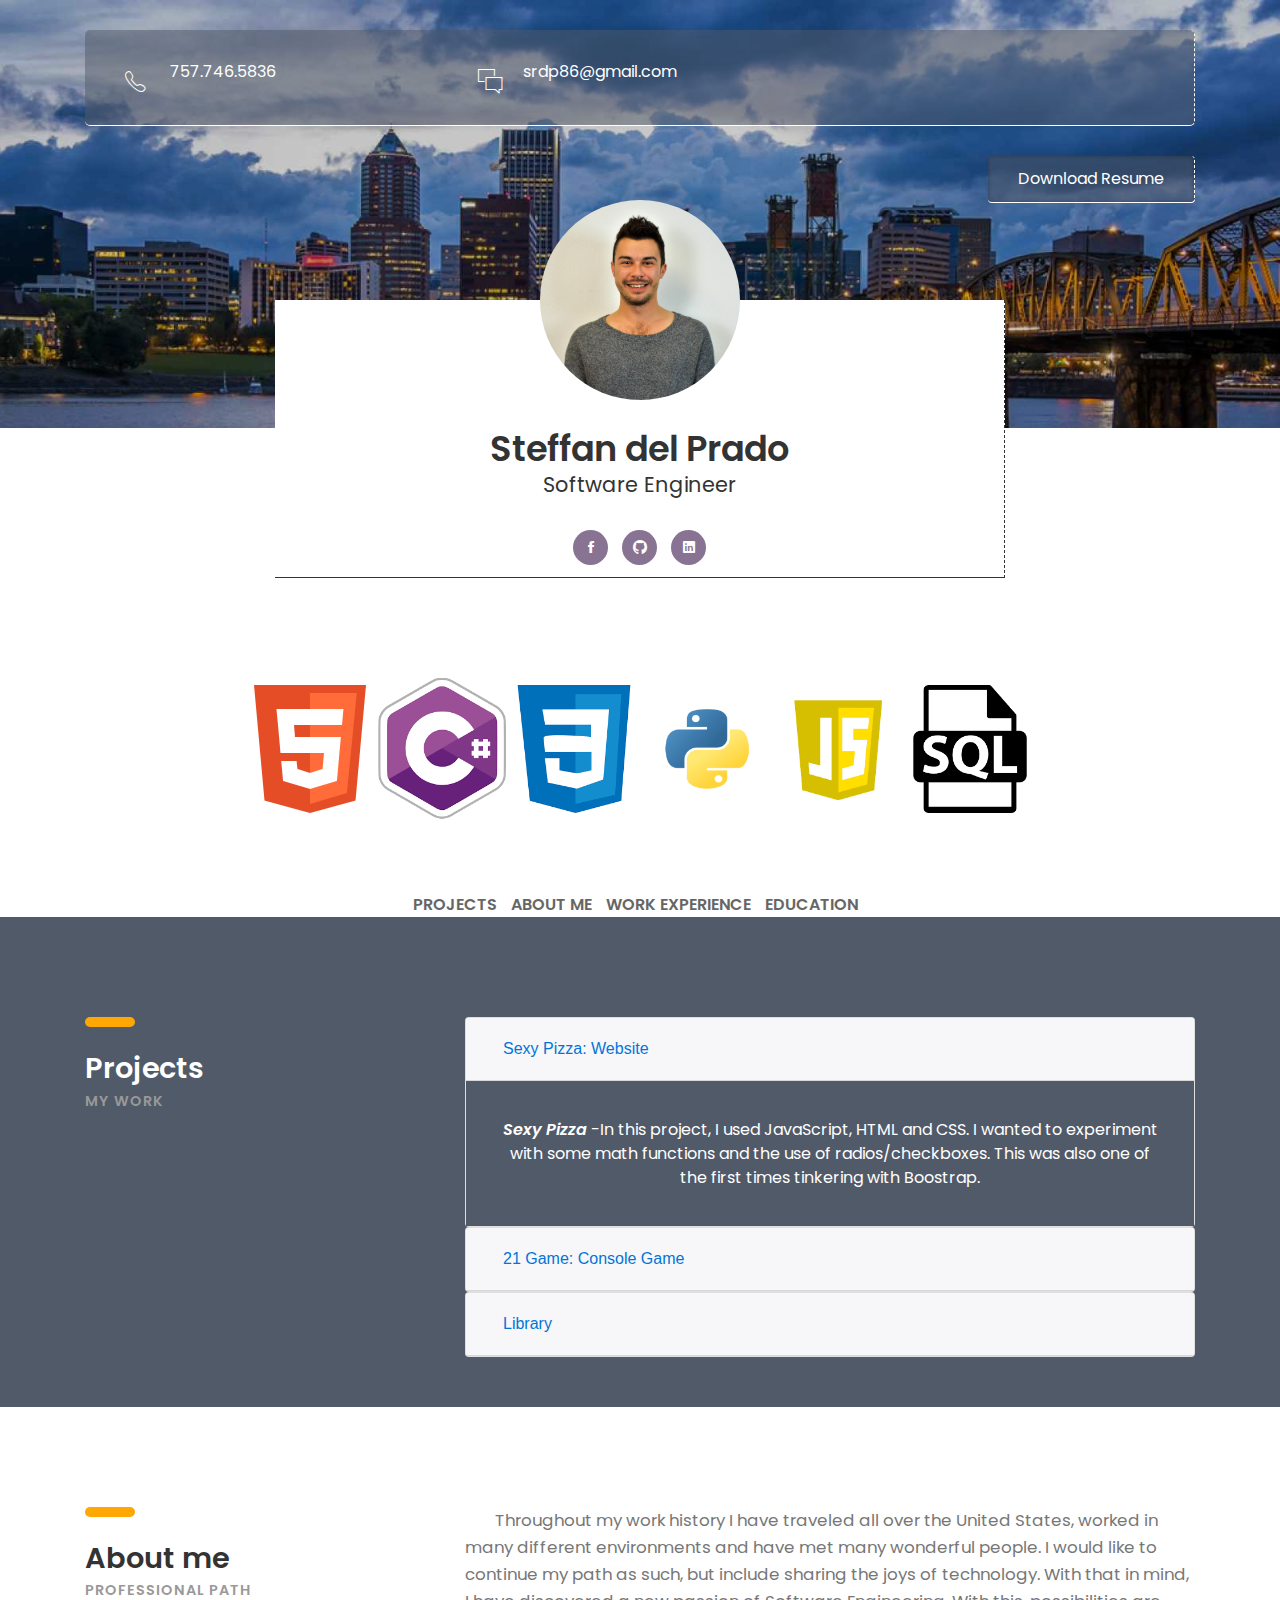
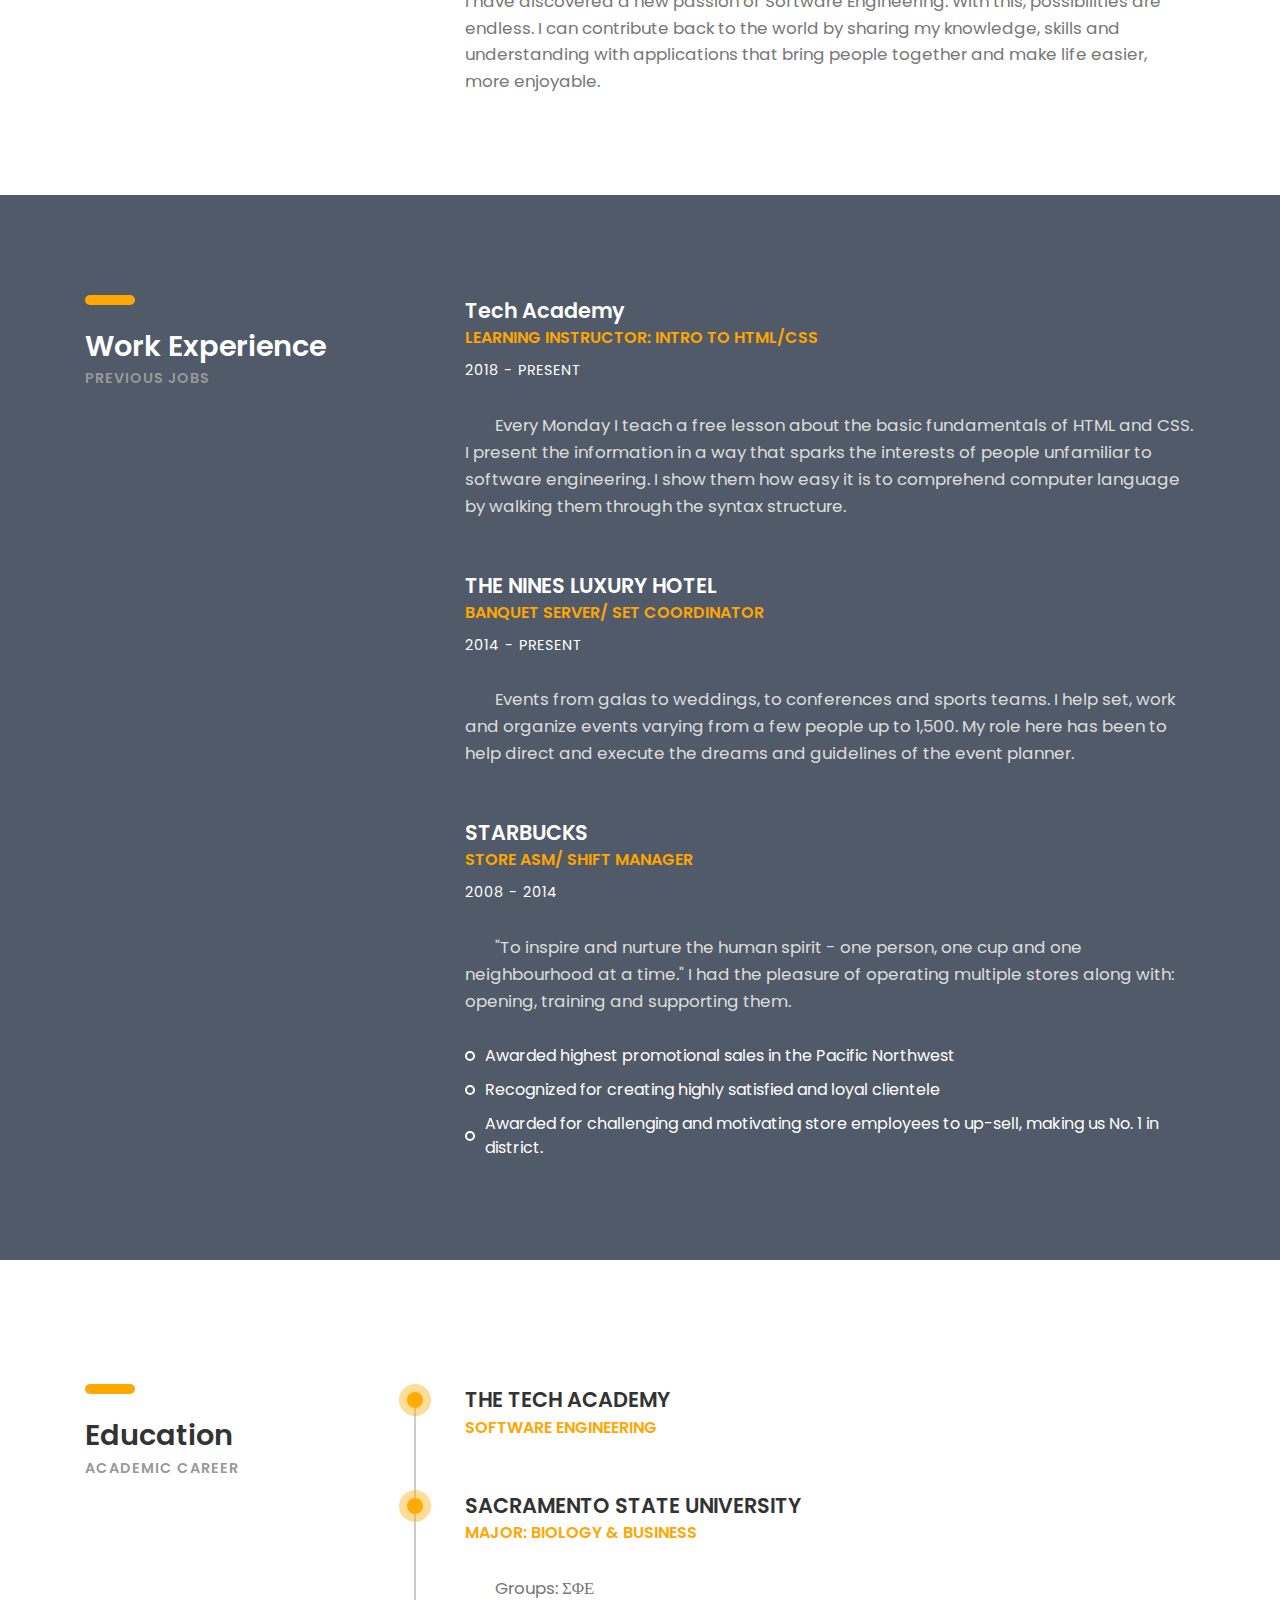
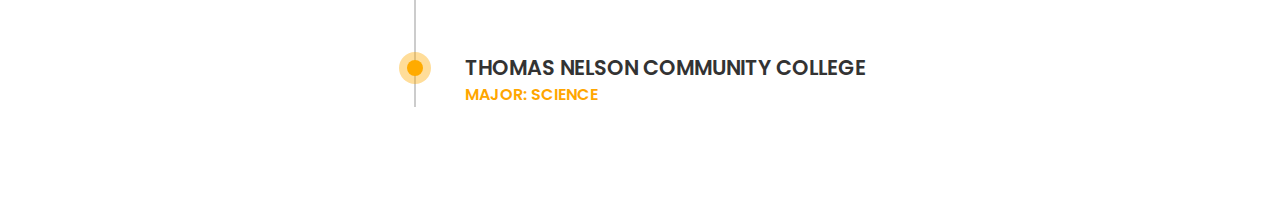
==== commit 1231302d: "yay" ====
--- a/index.html
+++ b/index.html
@@ -143,12 +143,12 @@
                     <div class="card">
                         <div class="card-header" id="headingThree">
                             <h5 class="mb-0">
-                                <button class="btn btn-link collapsed" type="button" data-toggle="collapse" data-target="#collapseThree" aria-expanded="false" aria-controls="collapseThree">Collapsible Group Item #3</button>
+                                <button class="btn btn-link collapsed" type="button" data-toggle="collapse" data-target="#collapseThree" aria-expanded="false" aria-controls="collapseThree">Library</button>
                             </h5>
                         </div>
                         <div id="collapseThree" class="collapse" aria-labelledby="headingThree" data-parent="#accordionContainer">
                             <div class="card-body">
-                                Anim pariatur cliche reprehenderit, enim eiusmod high life accusamus terry richardson ad squid. 3 wolf moon officia aute, non cupidatat skateboard dolor brunch. Food truck quinoa nesciunt laborum eiusmod. Brunch 3 wolf moon tempor, sunt aliqua put a bird on it squid single-origin coffee nulla assumenda shoreditch et. Nihil anim keffiyeh helvetica, craft beer labore wes anderson cred nesciunt sapiente ea proident. Ad vegan excepteur butcher vice lomo. Leggings occaecat craft beer farm-to-table, raw denim aesthetic synth nesciunt you probably haven't heard of them accusamus labore sustainable VHS.
+                                <a href="https://github.com/ofthemeadow/Main-Repository/tree/master/SQL" data-fluidbox><b><i>Library</i></b></a> -Using SQL, I was able to create a library database involving many variables.
                             </div>
                         </div>
                     </div><!--card-->
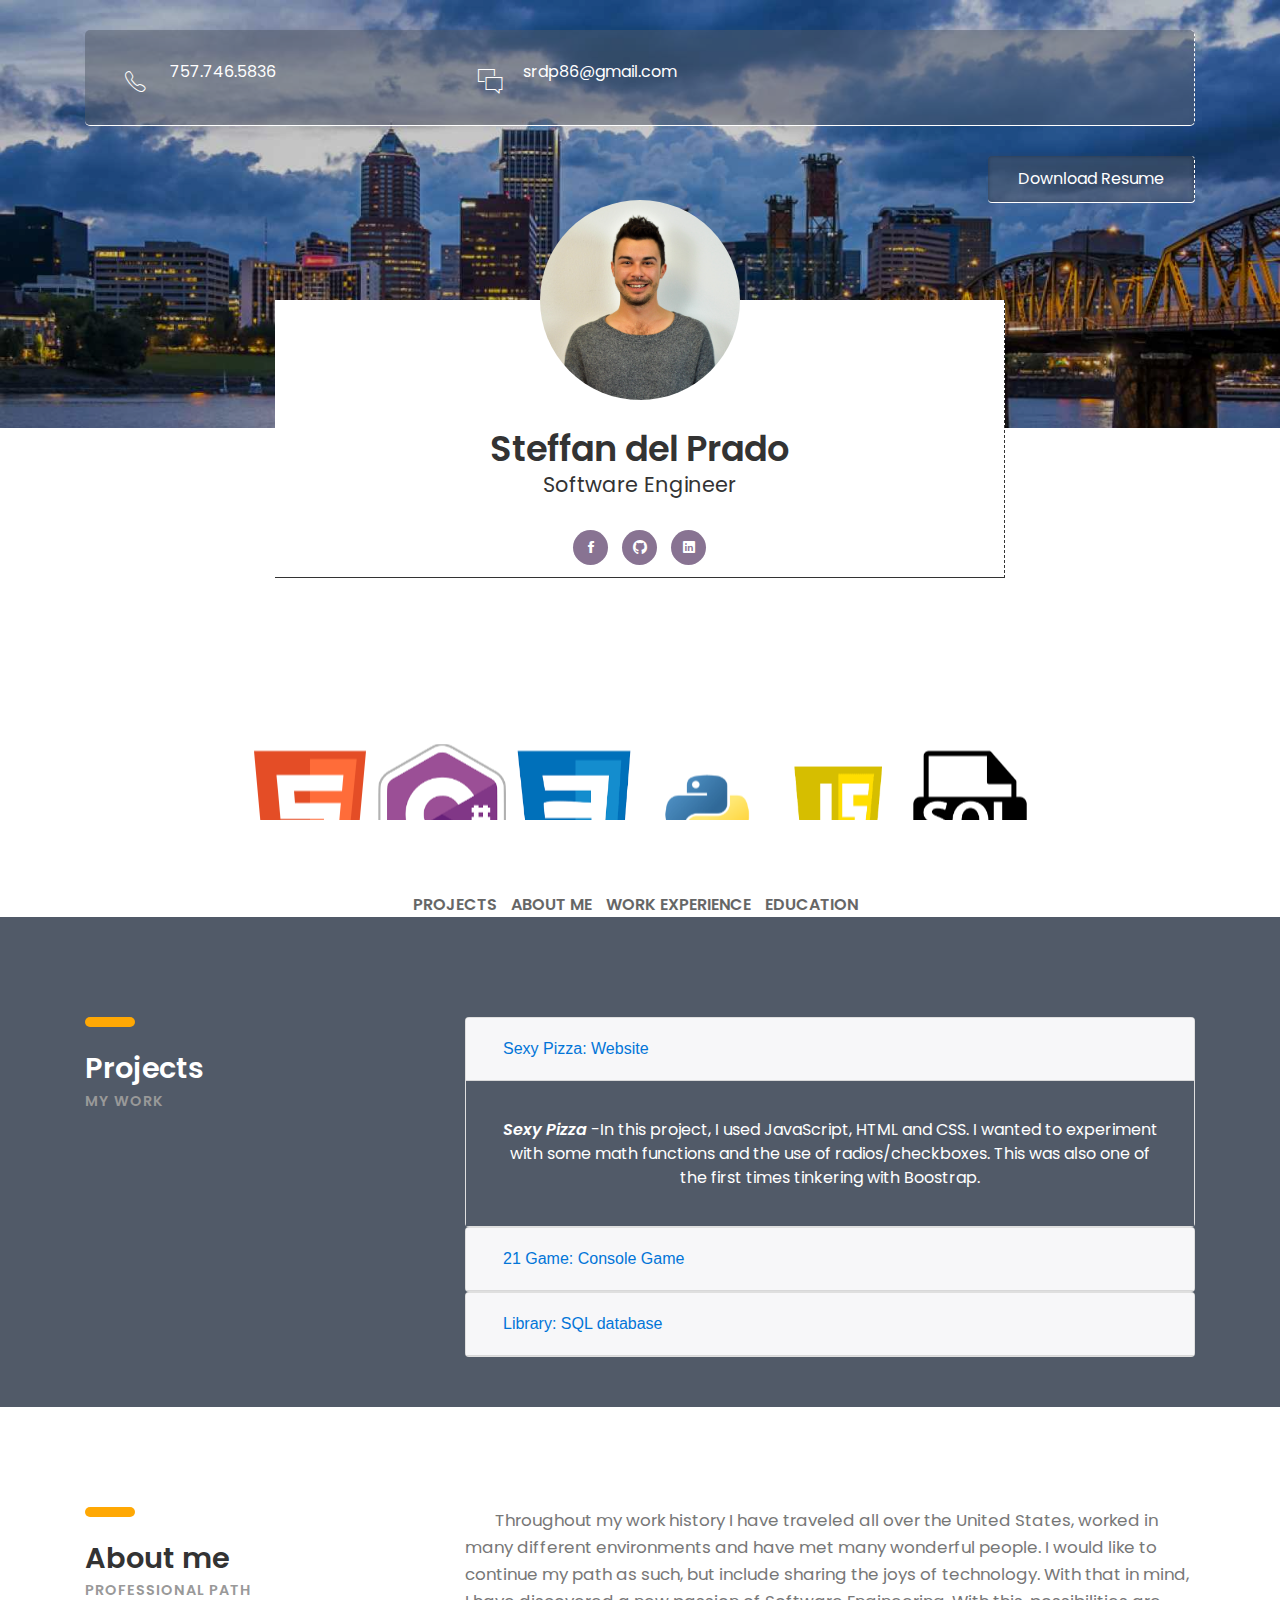
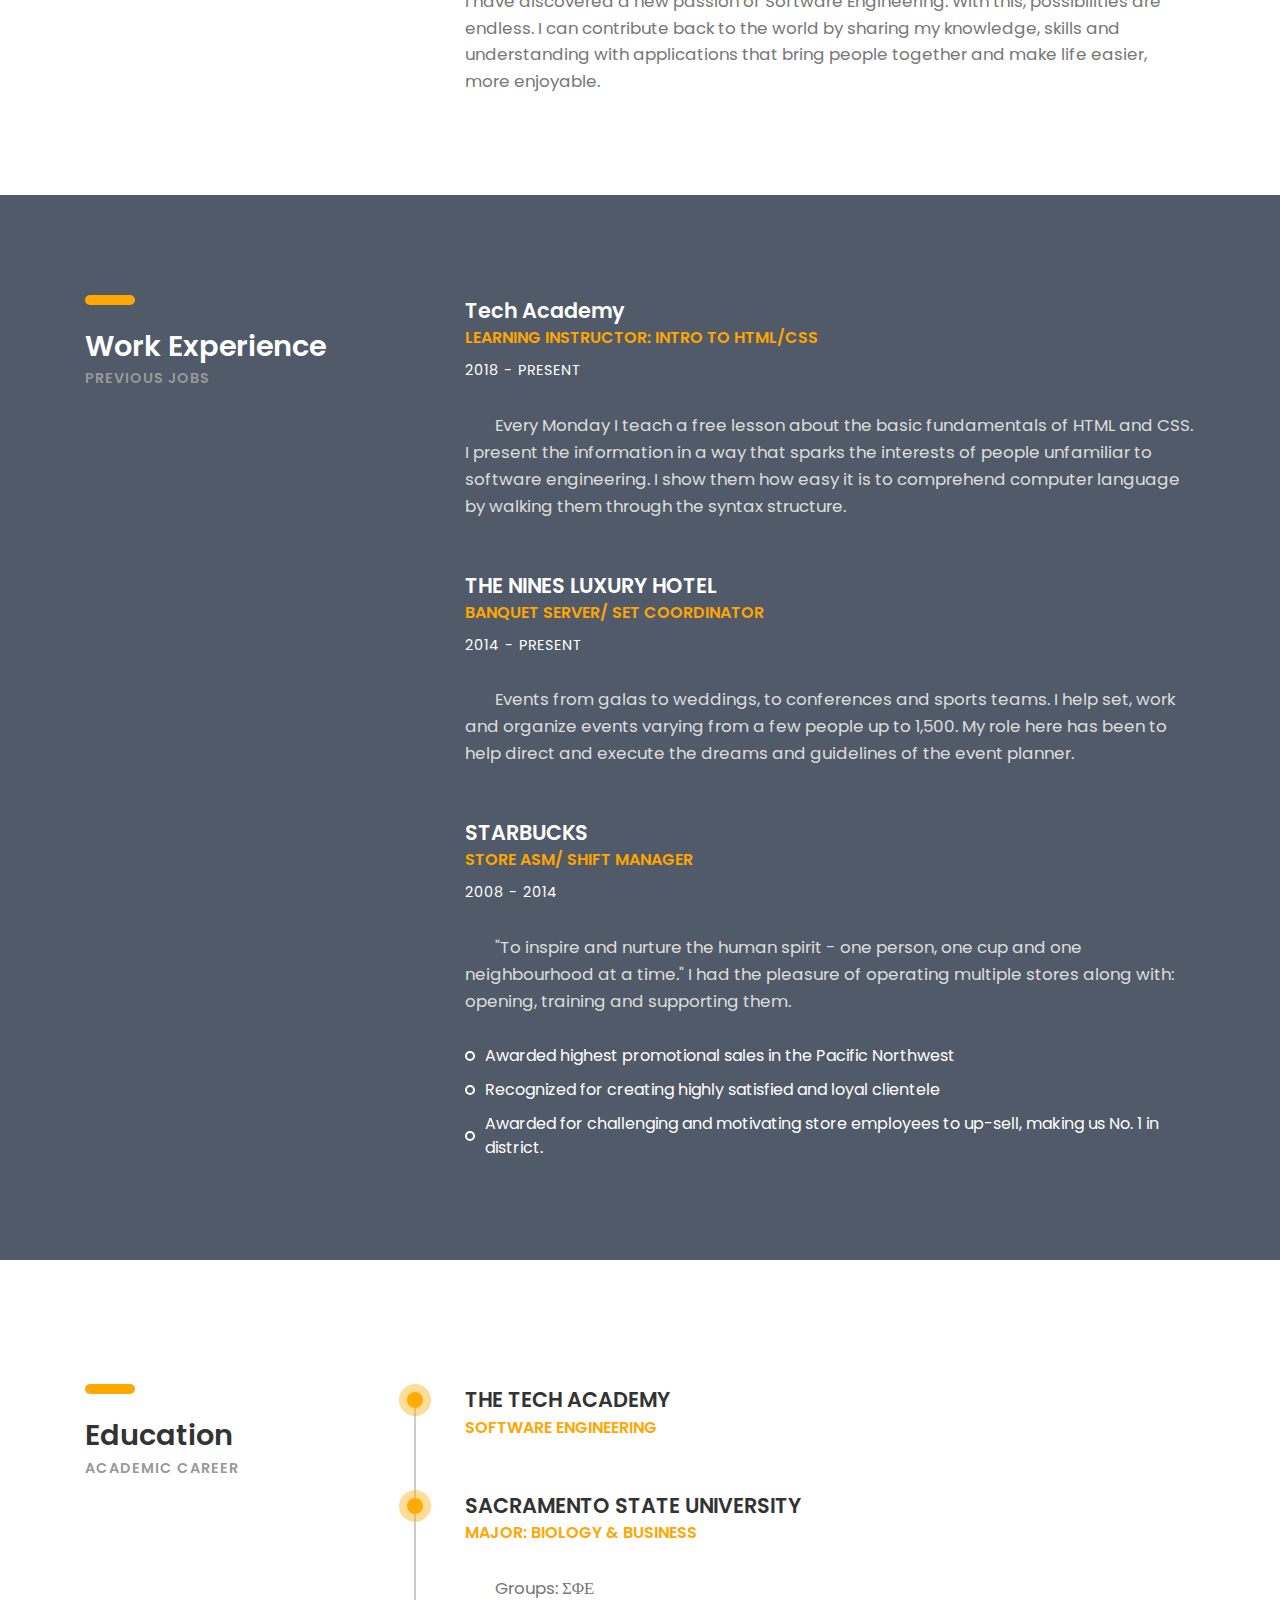
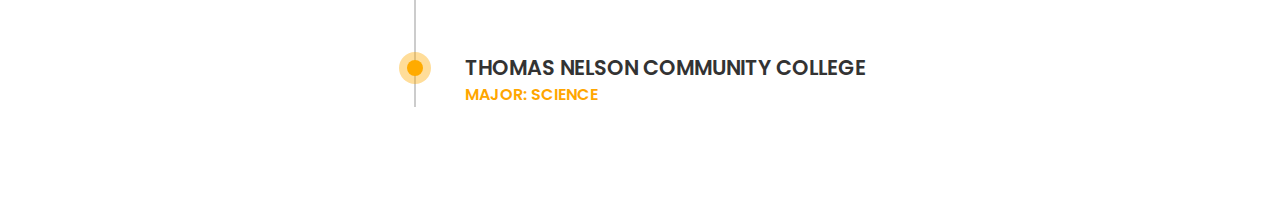
==== commit 004d7895: "alignment" ====
--- a/index.html
+++ b/index.html
@@ -114,46 +114,46 @@
                         <h6 class="font-lite-black"><b>MY WORK</b></h6>
                     </div><!--heading-->
                 </div><!-- col-sm-4 -->
-            <div class="col-sm-8" margin="-50%">
-                <div class="accordion" id="accordionContainer">
-                    <div class="card">
-                        <div class="card-header" id="headingOne">
-                            <h5 class="mb-0">
-                                <button class="btn btn-link collapsed" type="button" data-toggle="collapse" data-target="#collapseOne" aria-expanded="true" aria-controls="collapseOne">Sexy Pizza: Website</button>
-                            </h5>
-                        </div>
-                        <div id="collapseOne" class="collapse show" aria-labelledby="headingOne" data-parent="#accordionContainer">
-                            <div class="card-body">
-                                <a href="https://github.com/ofthemeadow/Main-Repository/tree/master/sexypizza" data-fluidbox><b><i>Sexy Pizza</i></b></a> -In this project, I used JavaScript, HTML and CSS. I wanted to experiment with some math functions and the use of radios/checkboxes. This was also one of the first times tinkering with Boostrap.
-                            </div>
-                        </div>
-                    </div><!--card-->
-                    <div class="card">
-                        <div class="card-header" id="headingTwo">
-                            <h5 class="mb-0">
-                                <button class="btn btn-link collapsed" type="button" data-toggle="collapse" data-target="#collapseTwo" aria-expanded="false" aria-controls="collapseTwo">21 Game: Console Game</button>
-                            </h5>
-                        </div>
-                        <div id="collapseTwo" class="collapse" aria-labelledby="headingTwo" data-parent="#accordionContainer">
-                            <div class="card-body">
-                                <a href="https://github.com/ofthemeadow/Main-Repository/tree/master/C%23/Games/twentyone" data-fluidbox><b><i>Sexy Pizza</i></b></a> -This was a fun console application I made using C#.
-                            </div>
-                        </div>
-                    </div><!--card-->
-                    <div class="card">
-                        <div class="card-header" id="headingThree">
-                            <h5 class="mb-0">
-                                <button class="btn btn-link collapsed" type="button" data-toggle="collapse" data-target="#collapseThree" aria-expanded="false" aria-controls="collapseThree">Library</button>
-                            </h5>
-                        </div>
-                        <div id="collapseThree" class="collapse" aria-labelledby="headingThree" data-parent="#accordionContainer">
-                            <div class="card-body">
-                                <a href="https://github.com/ofthemeadow/Main-Repository/tree/master/SQL" data-fluidbox><b><i>Library</i></b></a> -Using SQL, I was able to create a library database involving many variables.
-                            </div>
-                        </div>
-                    </div><!--card-->
-                </div><!--accordion-->
-            </div><!--col-sm-8-->
+                <div class="col-sm-8" margin="-50%">
+                    <div class="accordion" id="accordionContainer">
+                        <div class="card">
+                            <div class="card-header" id="headingOne">
+                                <h5 class="mb-0">
+                                    <button class="btn btn-link collapsed" type="button" data-toggle="collapse" data-target="#collapseOne" aria-expanded="true" aria-controls="collapseOne">Sexy Pizza: Website</button>
+                                </h5>
+                            </div>
+                            <div id="collapseOne" class="collapse show" aria-labelledby="headingOne" data-parent="#accordionContainer">
+                                <div class="card-body">
+                                    <a href="https://github.com/ofthemeadow/Main-Repository/tree/master/sexypizza" data-fluidbox><b><i>Sexy Pizza</i></b></a> -In this project, I used JavaScript, HTML and CSS. I wanted to experiment with some math functions and the use of radios/checkboxes. This was also one of the first times tinkering with Boostrap.
+                                </div>
+                            </div>
+                        </div><!--card-->
+                        <div class="card">
+                            <div class="card-header" id="headingTwo">
+                                <h5 class="mb-0">
+                                    <button class="btn btn-link collapsed" type="button" data-toggle="collapse" data-target="#collapseTwo" aria-expanded="false" aria-controls="collapseTwo">21 Game: Console Game</button>
+                                </h5>
+                            </div>
+                            <div id="collapseTwo" class="collapse" aria-labelledby="headingTwo" data-parent="#accordionContainer">
+                                <div class="card-body">
+                                    <a href="https://github.com/ofthemeadow/Main-Repository/tree/master/C%23/Games/twentyone" data-fluidbox><b><i>Sexy Pizza</i></b></a> -This was a fun console application I made using C#.
+                                </div>
+                            </div>
+                        </div><!--card-->
+                        <div class="card">
+                            <div class="card-header" id="headingThree">
+                                <h5 class="mb-0">
+                                    <button class="btn btn-link collapsed" type="button" data-toggle="collapse" data-target="#collapseThree" aria-expanded="false" aria-controls="collapseThree">Library: SQL database</button>
+                                </h5>
+                            </div>
+                            <div id="collapseThree" class="collapse" aria-labelledby="headingThree" data-parent="#accordionContainer">
+                                <div class="card-body">
+                                    <a href="https://github.com/ofthemeadow/Main-Repository/tree/master/SQL" data-fluidbox><b><i>Library</i></b></a> -Using SQL, I was able to create a library database involving many variables.
+                                </div>
+                            </div>
+                        </div><!--card-->
+                    </div><!--accordion-->
+                </div><!--col-sm-8-->
             </div><!--row--> 
 		</div><!-- portfolioContainer -->
 	</section><!-- END PROJ SECTION -->
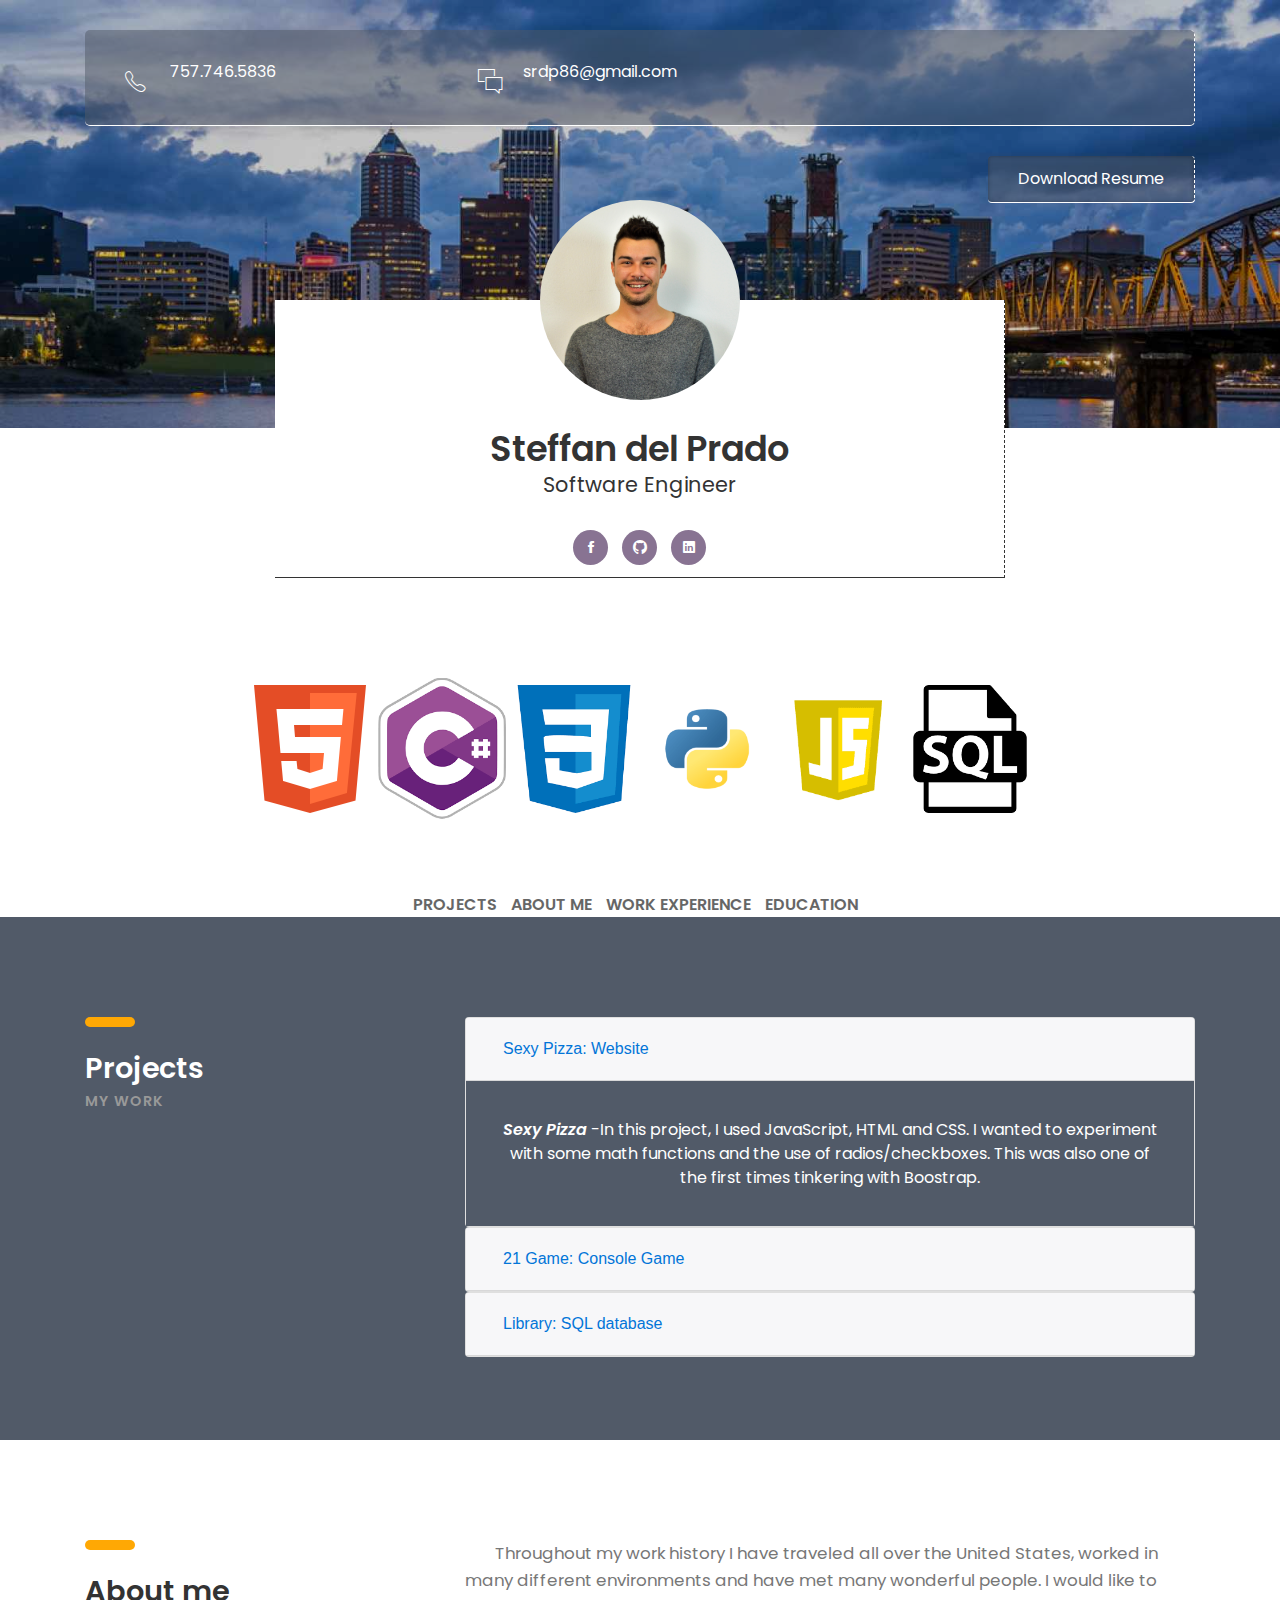
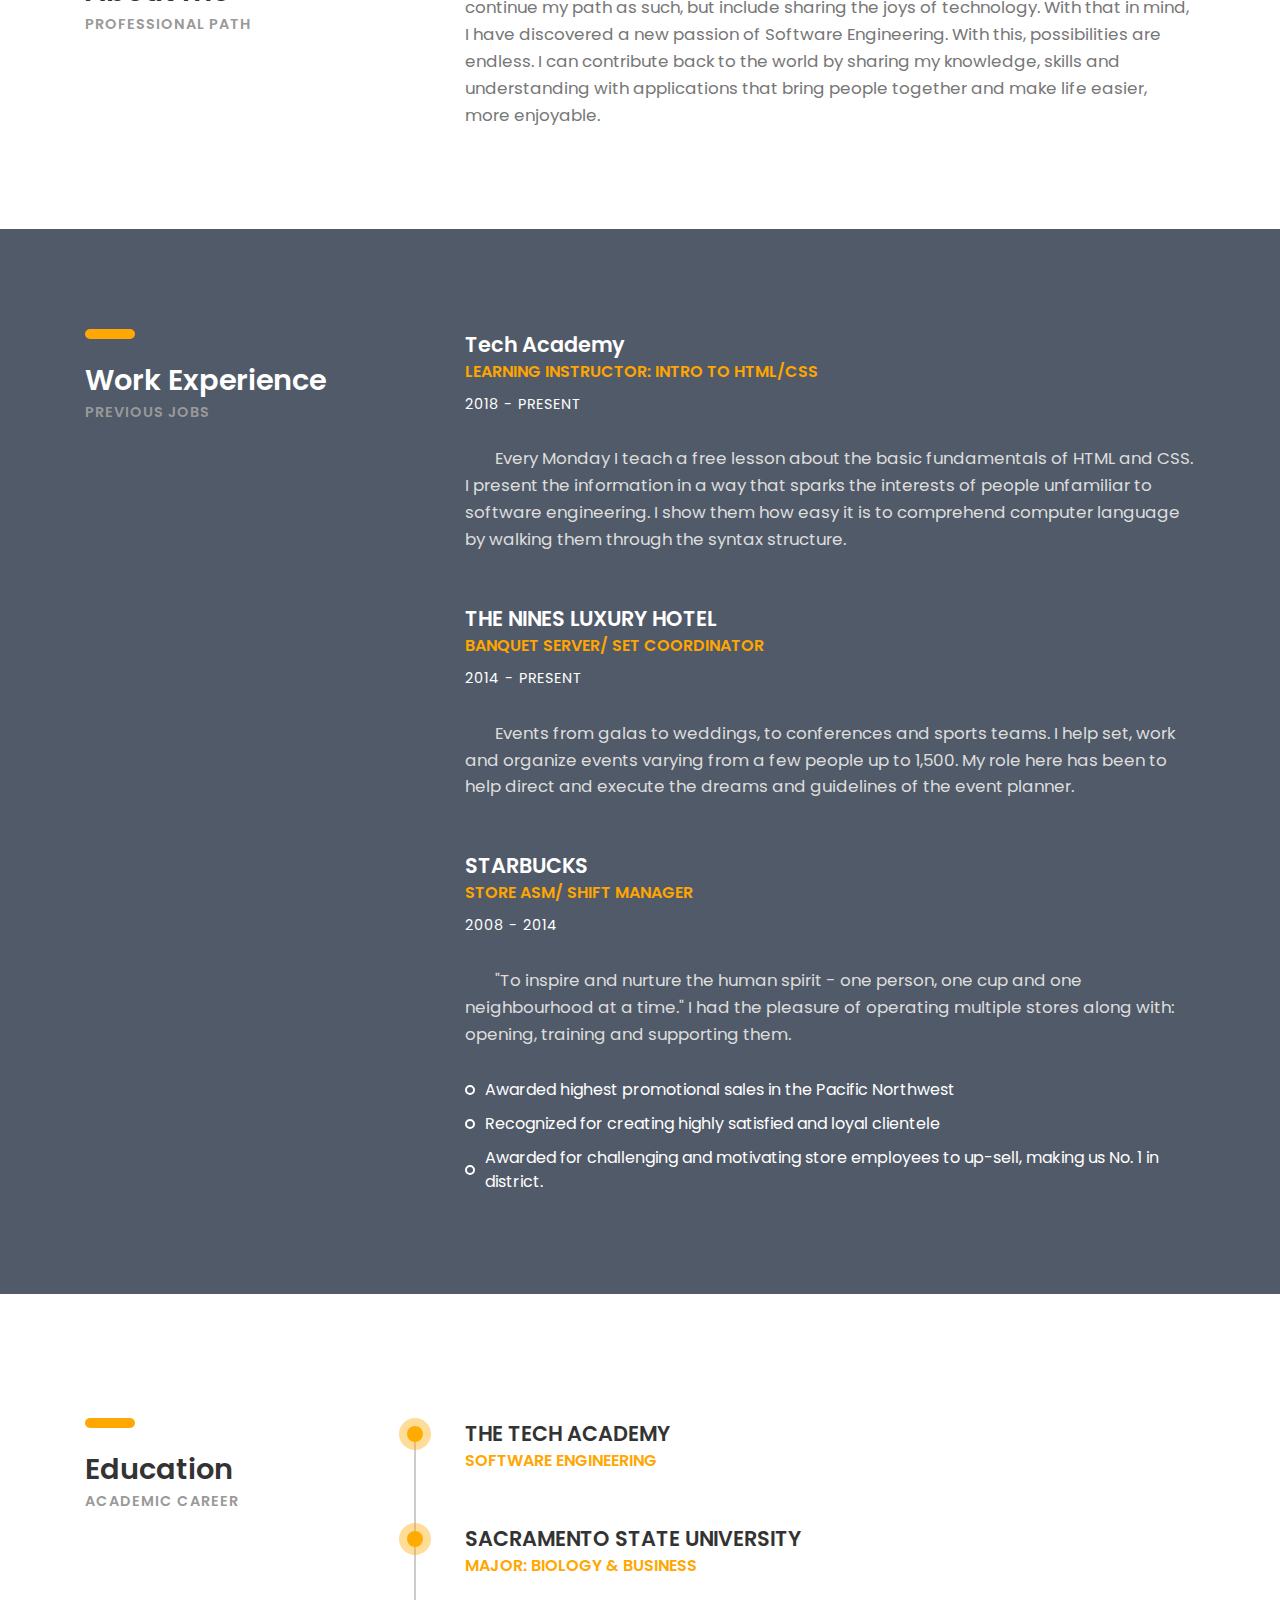
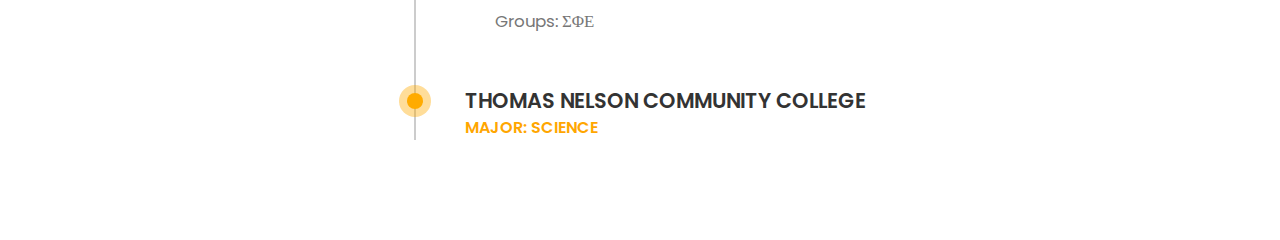
==== commit 2d7d6ec2: "fixed" ====
--- a/index.html
+++ b/index.html
@@ -169,42 +169,6 @@
 				</div><!-- col-sm-4 -->
 				<div class="col-sm-8">
 					<p class="margin-b-50">Throughout my work history I have traveled all over the United States, worked in many different environments and have met many wonderful people. I would like to continue my path as such, but include sharing the joys of technology. With that in mind, I have discovered a new passion of Software Engineering. With this, possibilities are endless. I can contribute back to the world by sharing my knowledge, skills and understanding with applications that bring people together and make life easier, more enjoyable.</p>
-					
-					<!--<div class="row">
-						<div class="col-sm-6 col-md-6 col-lg-3">
-							<div class="radial-prog-area margin-b-30">
-								<div class="radial-progress" data-prog-percent=".97">
-									<div></div>
-									<h6 class="progress-title">HTML5 & CSS3</h6>
-								</div>
-							</div><!-- radial-prog-area-->
-						<!--</div><!-- col-sm-6-->
-					
-						<!--<div class="col-sm-6 col-md-6 col-lg-3">
-							<div class="radial-prog-area margin-b-30">
-								<div class="radial-progress" data-prog-percent=".78">
-									<div></div>
-									<h6 class="progress-title">WEB DESIGN</h6>
-								</div>
-							</div><!-- radial-prog-area-->
-						<!--</div><!-- col-sm-6-->
-						
-						<!--<div class="col-sm-6 col-md-6 col-lg-3">
-							<div class="radial-prog-area margin-b-30">
-								<div class="radial-progress" data-prog-percent=".67">
-									<div></div>
-									<h6 class="progress-title">JAVA</h6>
-								</div>
-							</div><!-- radial-prog-area-->
-						<!--</div><!-- col-sm-6-->
-						
-						<!--<div class="col-sm-6 col-md-6 col-lg-3">
-							<div class="radial-prog-area margin-b-50">
-								<div class="radial-progress" data-prog-percent=".97">
-									<div></div>
-									<h6 class="progress-title">PHP</h6>
-								</div>
-							</div><!-- radial-prog-area-->
 				</div><!-- col-sm-8-->
             </div><!-- row -->
         </div><!-- container -->
@@ -303,9 +267,9 @@
     
     <script src="https://code.jquery.com/jquery-3.3.1.slim.min.js" integrity="sha384-q8i/X+965DzO0rT7abK41JStQIAqVgRVzpbzo5smXKp4YfRvH+8abtTE1Pi6jizo" crossorigin="anonymous"></script>
     
-<script src="https://cdnjs.cloudflare.com/ajax/libs/popper.js/1.14.3/umd/popper.min.js" integrity="sha384-ZMP7rVo3mIykV+2+9J3UJ46jBk0WLaUAdn689aCwoqbBJiSnjAK/l8WvCWPIPm49" crossorigin="anonymous"></script>
-    
-<script src="https://stackpath.bootstrapcdn.com/bootstrap/4.1.3/js/bootstrap.min.js" integrity="sha384-ChfqqxuZUCnJSK3+MXmPNIyE6ZbWh2IMqE241rYiqJxyMiZ6OW/JmZQ5stwEULTy" crossorigin="anonymous"></script>
+    <script src="https://cdnjs.cloudflare.com/ajax/libs/popper.js/1.14.3/umd/popper.min.js" integrity="sha384-ZMP7rVo3mIykV+2+9J3UJ46jBk0WLaUAdn689aCwoqbBJiSnjAK/l8WvCWPIPm49" crossorigin="anonymous"></script>
+    
+    <script src="https://stackpath.bootstrapcdn.com/bootstrap/4.1.3/js/bootstrap.min.js" integrity="sha384-ChfqqxuZUCnJSK3+MXmPNIyE6ZbWh2IMqE241rYiqJxyMiZ6OW/JmZQ5stwEULTy" crossorigin="anonymous"></script>
     
     <script src="effects.js"></script>
 	
--- a/01-cv-portfolio/css/styles.css
+++ b/01-cv-portfolio/css/styles.css
@@ -426,6 +426,10 @@
     color: black;
 }
 
+.accordion{
+    padding-bottom: 33.33px;
+}
+
 .card-body{
     background-color:#515a68; 
     text-align: center;
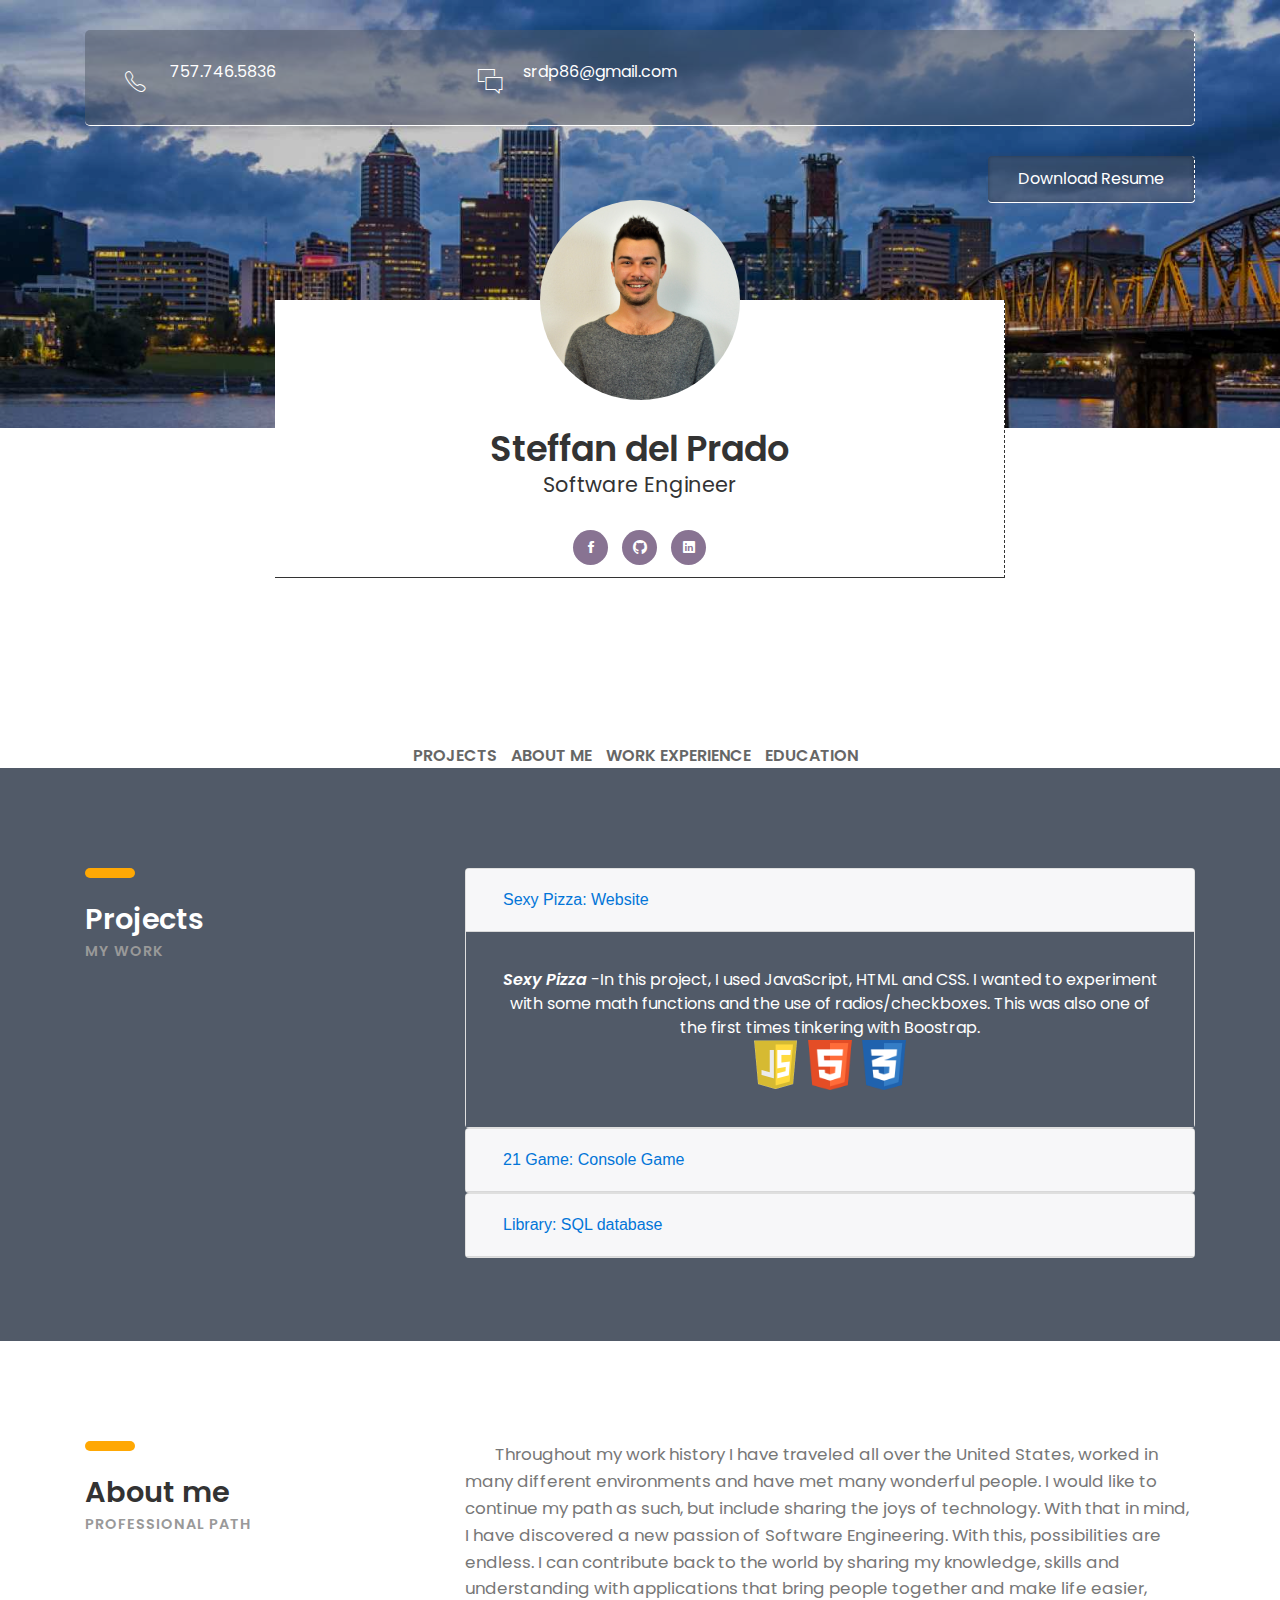
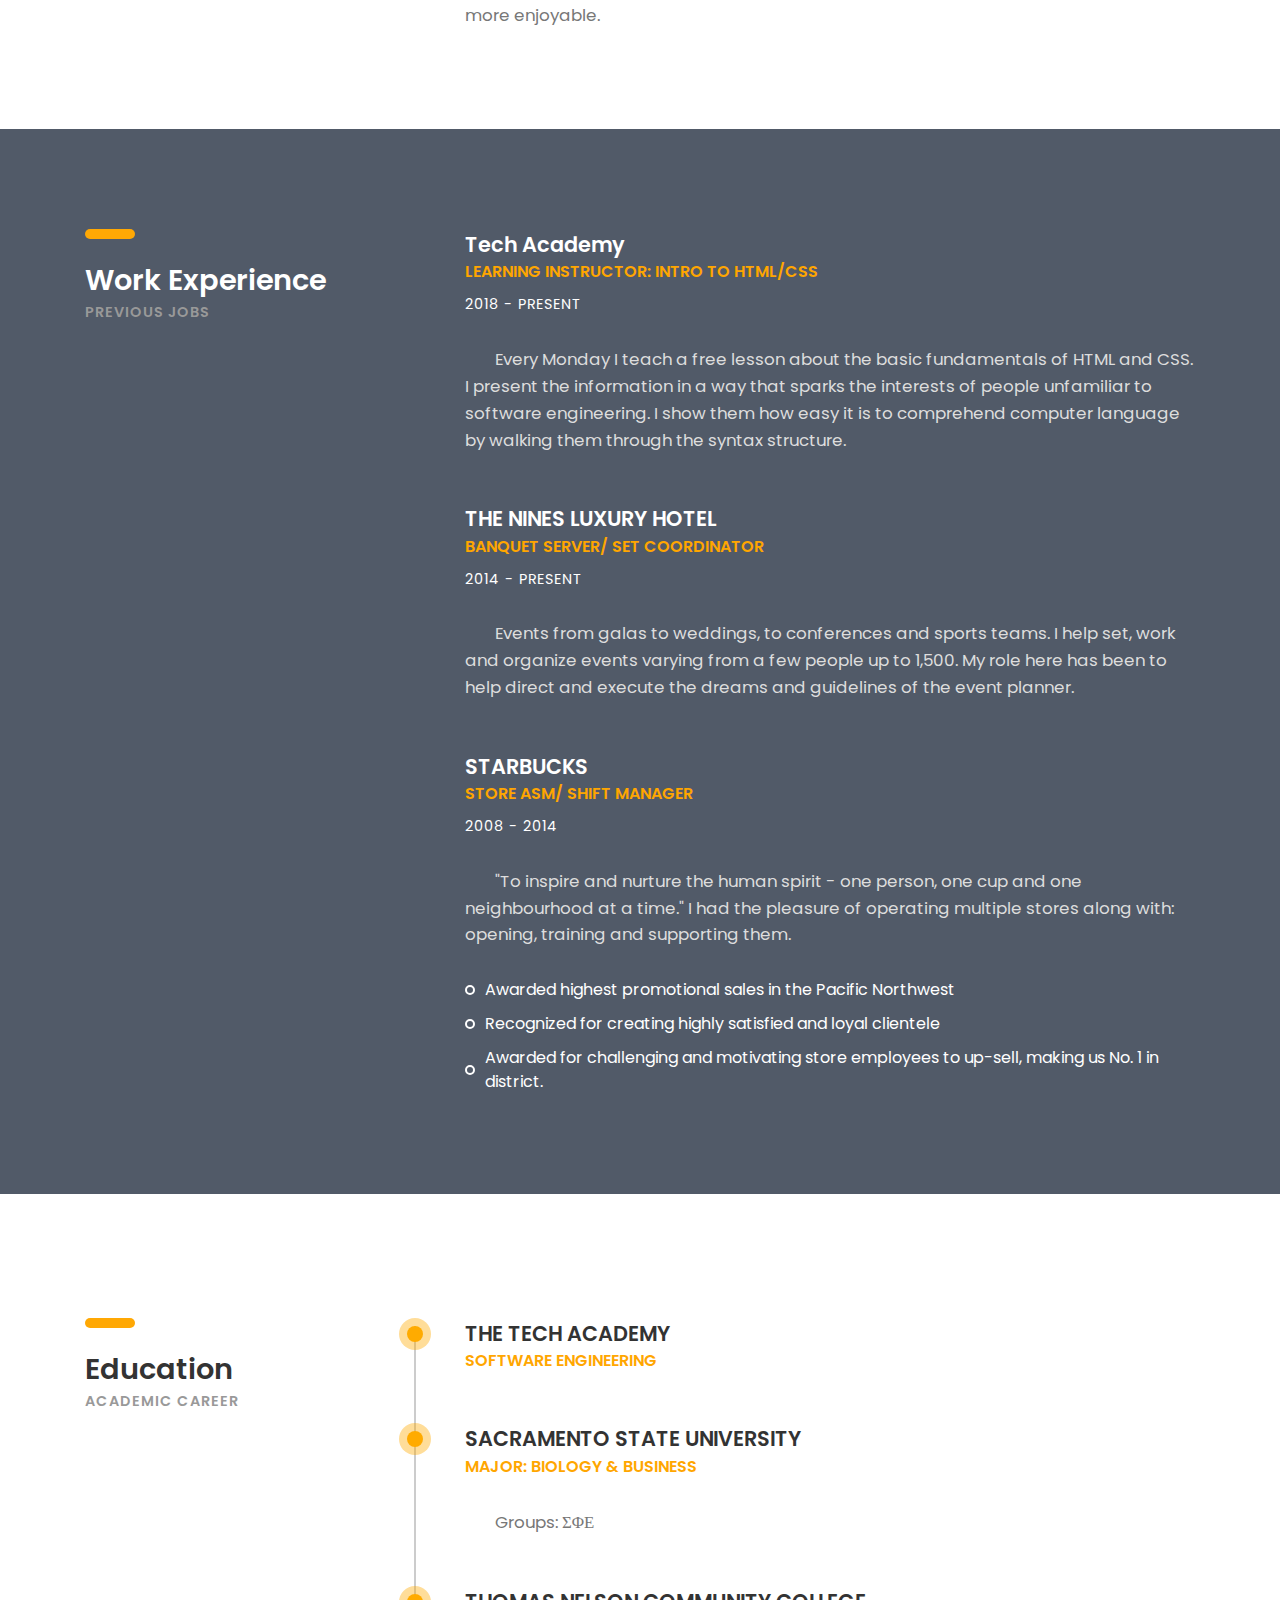
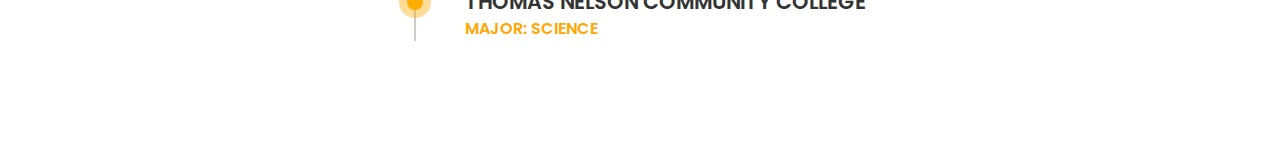
==== commit 019221ce: "change icons" ====
--- a/index.html
+++ b/index.html
@@ -83,16 +83,6 @@
 	</section><!-- END INTRO SECTION -->
 	
 	<section class="portfolio-section section">
-        <div class="languages">
-            <marquee scrollamount="10" direction="up" behavior="slide">
-            <img src="images/html5.png">
-            <img src="images/sharp2.png">
-            <img src="images/css.png">
-            <img src="images/pythonIDLE.png">
-            <img src="images/js2.png">
-            <img src="images/sql2.png">
-            </marquee>
-        </div>
 		<div class="container">
 			<div class="row1">
                     <div class="portfolioFilter clearfix margin-b-80">
@@ -125,9 +115,15 @@
                             <div id="collapseOne" class="collapse show" aria-labelledby="headingOne" data-parent="#accordionContainer">
                                 <div class="card-body">
                                     <a href="https://github.com/ofthemeadow/Main-Repository/tree/master/sexypizza" data-fluidbox><b><i>Sexy Pizza</i></b></a> -In this project, I used JavaScript, HTML and CSS. I wanted to experiment with some math functions and the use of radios/checkboxes. This was also one of the first times tinkering with Boostrap.
+                                    <div class="lengua">
+                                        <img src="images/js3.png">
+                                        <img src="images/html5.png">
+                                        <img src="images/css3.png">
+                                    </div>
                                 </div>
                             </div>
                         </div><!--card-->
+                        
                         <div class="card">
                             <div class="card-header" id="headingTwo">
                                 <h5 class="mb-0">
@@ -136,10 +132,14 @@
                             </div>
                             <div id="collapseTwo" class="collapse" aria-labelledby="headingTwo" data-parent="#accordionContainer">
                                 <div class="card-body">
-                                    <a href="https://github.com/ofthemeadow/Main-Repository/tree/master/C%23/Games/twentyone" data-fluidbox><b><i>Sexy Pizza</i></b></a> -This was a fun console application I made using C#.
+                                    <a href="https://github.com/ofthemeadow/Main-Repository/tree/master/C%23/Games/twentyone" data-fluidbox><b><i>21 Game</i></b></a> -This was a fun console application I made using C#.
+                                    <div class="lengua">
+                                        <img src="images/csharp.png">
+                                    </div>
                                 </div>
                             </div>
                         </div><!--card-->
+                        
                         <div class="card">
                             <div class="card-header" id="headingThree">
                                 <h5 class="mb-0">
@@ -149,9 +149,13 @@
                             <div id="collapseThree" class="collapse" aria-labelledby="headingThree" data-parent="#accordionContainer">
                                 <div class="card-body">
                                     <a href="https://github.com/ofthemeadow/Main-Repository/tree/master/SQL" data-fluidbox><b><i>Library</i></b></a> -Using SQL, I was able to create a library database involving many variables.
+                                    <div class="lengua">
+                                        <img src="images/sql5.png">
+                                    </div>
                                 </div>
                             </div>
                         </div><!--card-->
+                        
                     </div><!--accordion-->
                 </div><!--col-sm-8-->
             </div><!--row--> 
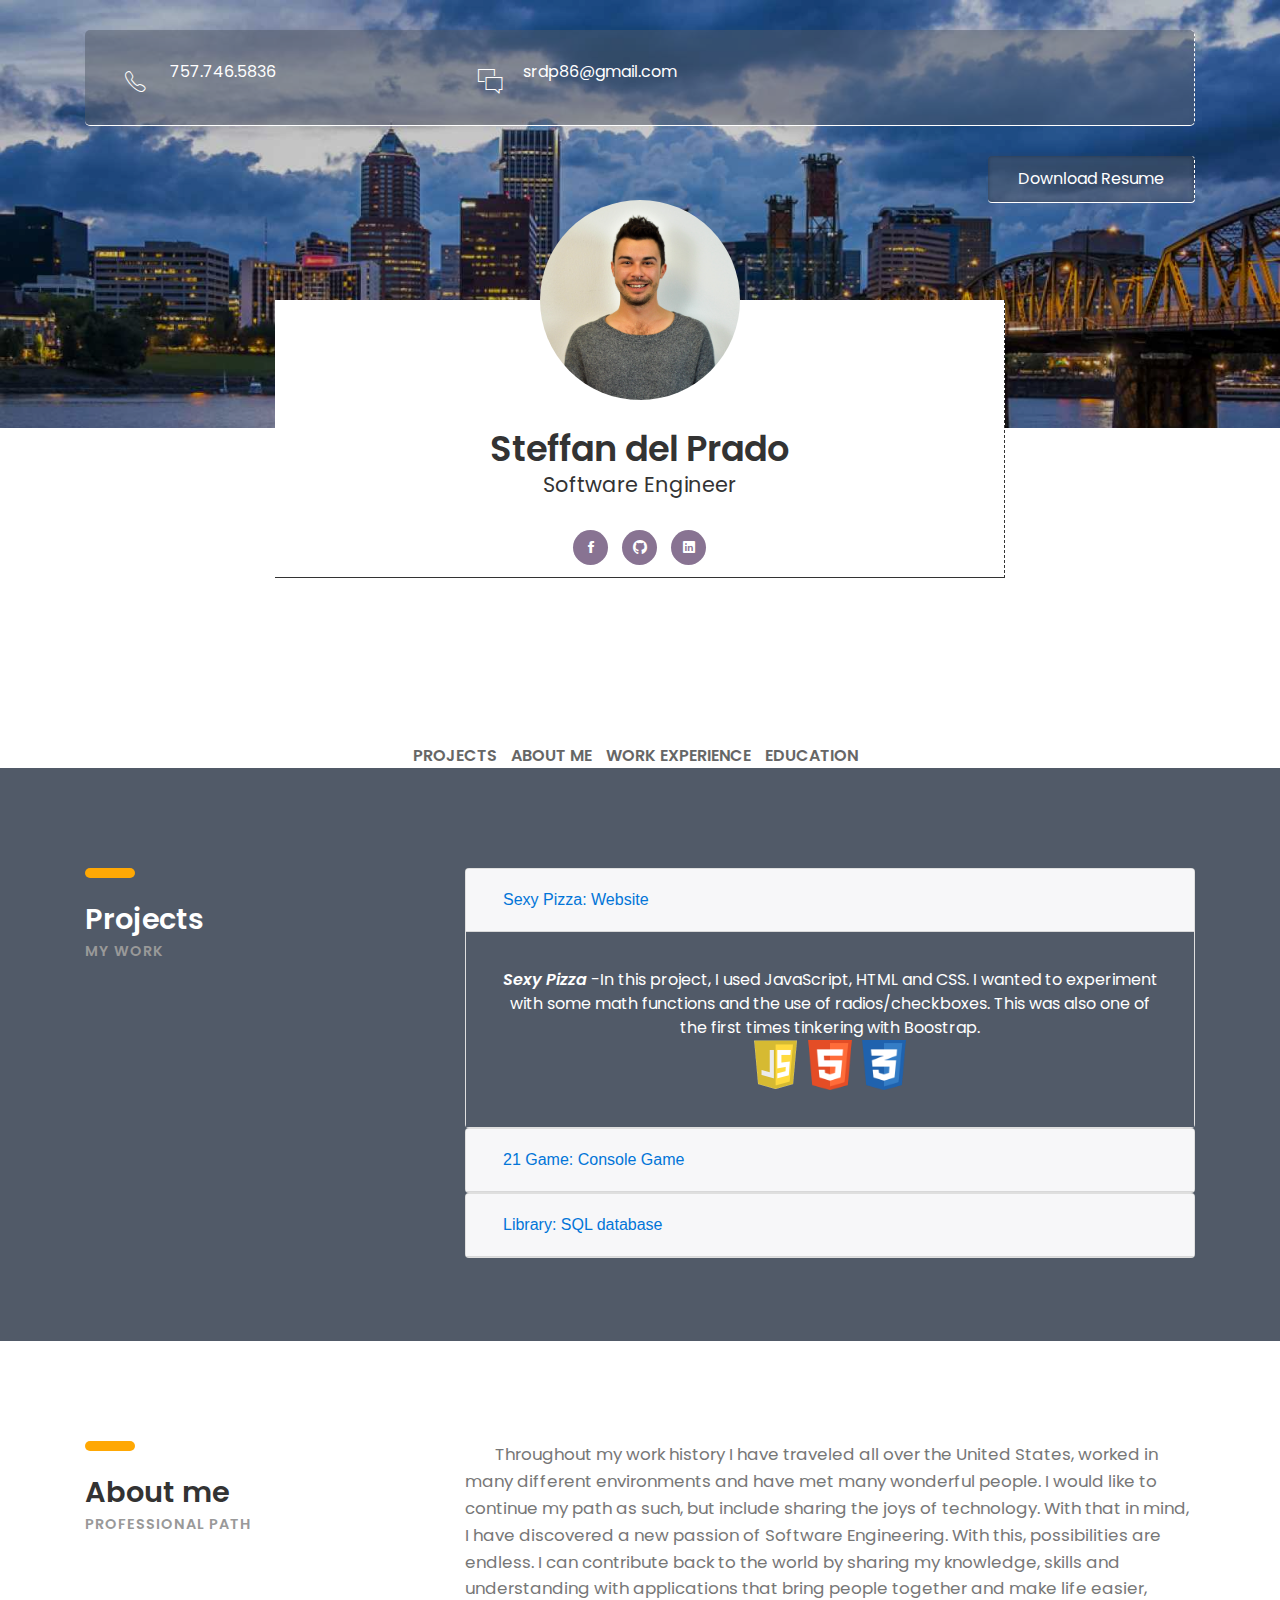
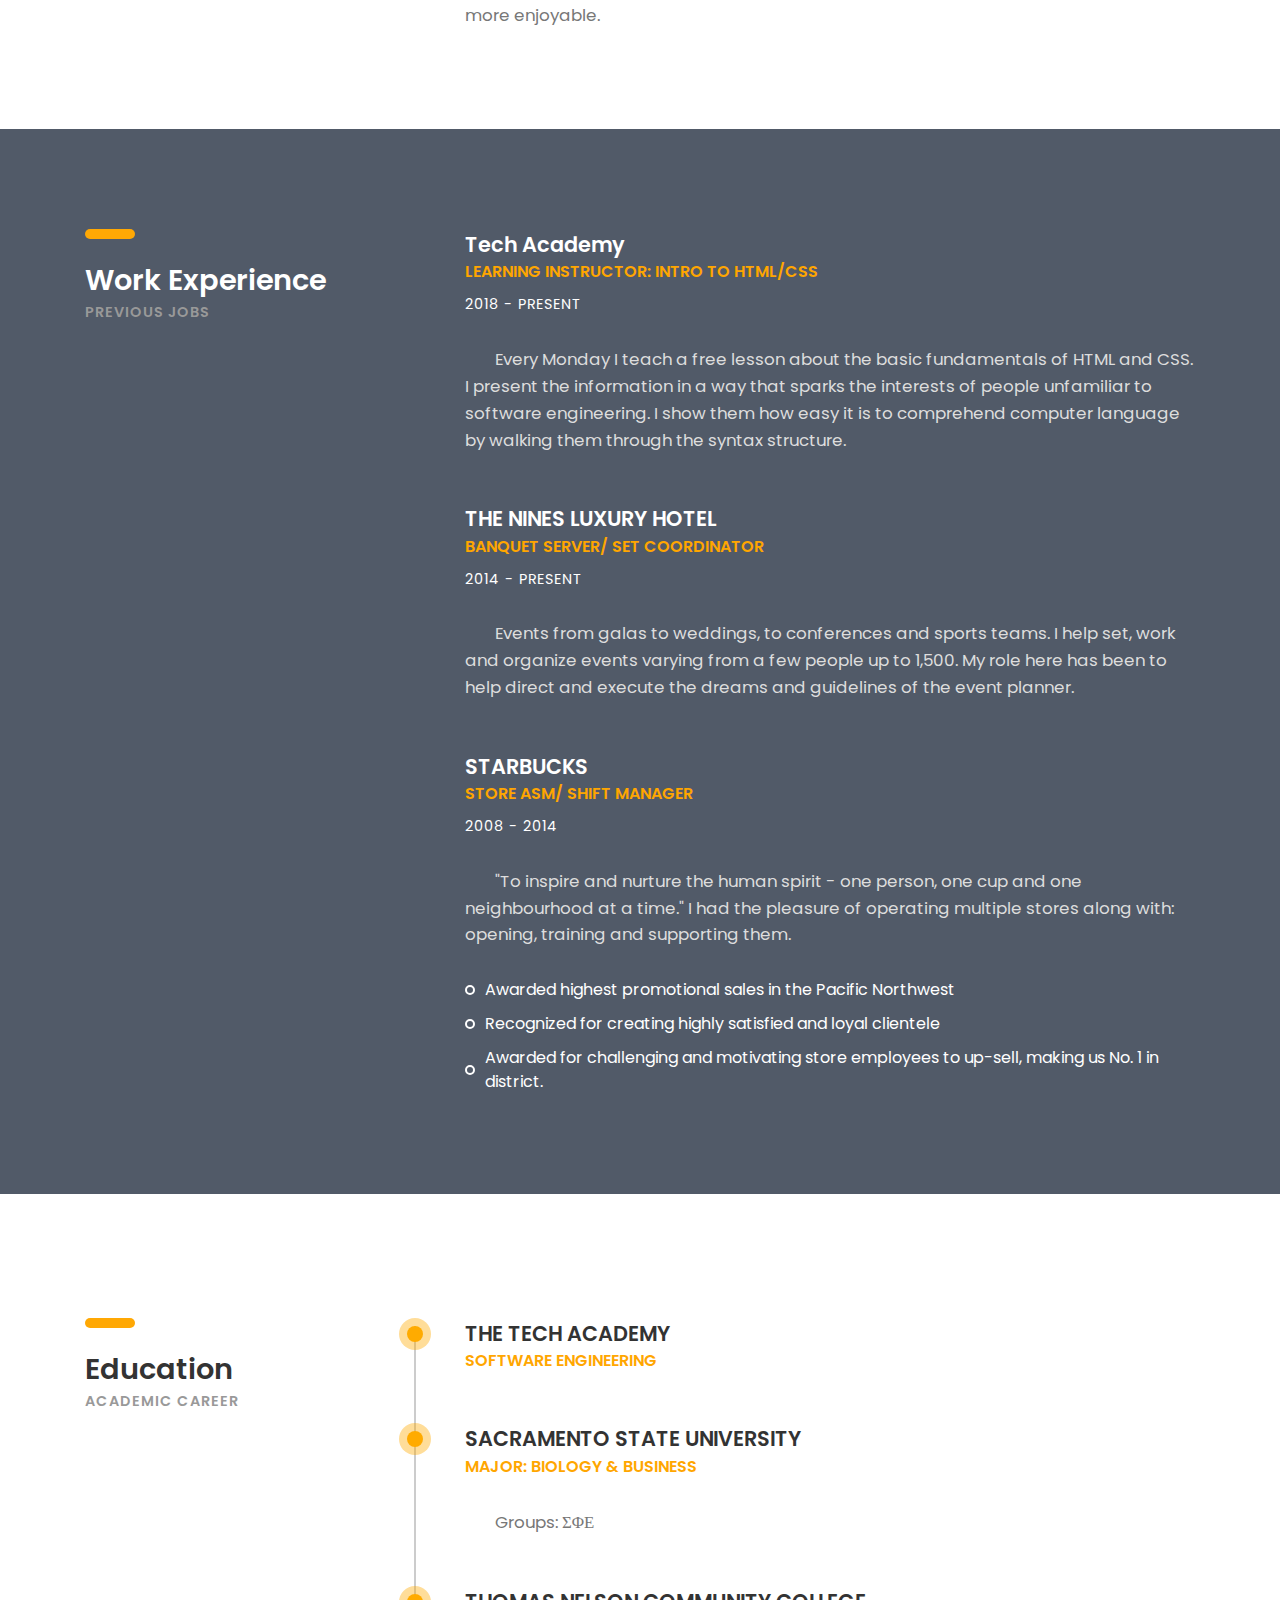
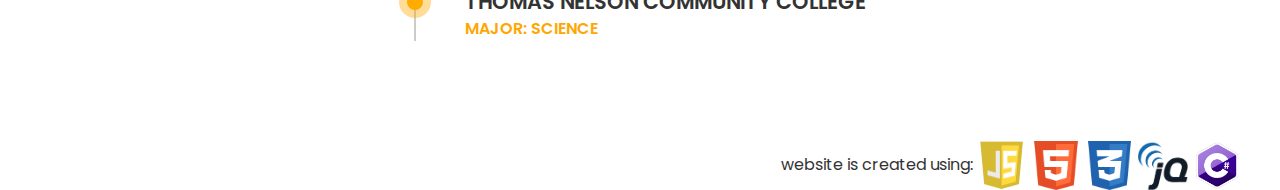
==== commit 4a710670: "footer added" ====
--- a/index.html
+++ b/index.html
@@ -85,12 +85,12 @@
 	<section class="portfolio-section section">
 		<div class="container">
 			<div class="row1">
-                    <div class="portfolioFilter clearfix margin-b-80">
-                        <a href="#projects" section="#" data-filter=".web-design"><b>PROJECTS</b></a>
-                        <a href="#about" section="#" data-filter=".a"><b>ABOUT ME</b></a>
-                        <a href="#experience" section="#" data-filter=".web-design"><b>WORK EXPERIENCE</b></a>
-                        <a href="#education" section="#" data-filter=".branding"><b>EDUCATION</b></a>
-                    </div><!-- portfolioFilter -->
+                <div class="portfolioFilter clearfix margin-b-80">
+                    <a href="#projects" section="#" data-filter=".web-design"><b>PROJECTS</b></a>
+                    <a href="#about" section="#" data-filter=".a"><b>ABOUT ME</b></a>
+                    <a href="#experience" section="#" data-filter=".web-design"><b>WORK EXPERIENCE</b></a>
+                    <a href="#education" section="#" data-filter=".branding"><b>EDUCATION</b></a>
+                </div><!-- portfolioFilter -->
 			</div><!-- row -->
 		</div><!-- container -->
     </section><!-- END PORTFOLIO SECTION -->
@@ -260,7 +260,13 @@
     <!--<button onclick="topFunction()" id="myBtn" title="Go to top"><i class="material-icons"></i></button>-->
     
 	<footer>
-        
+        <div class="MadeUsing">website is created using:
+            <img src="images/js3.png">
+            <img src="images/html5.png">
+            <img src="images/css3.png">
+            <img src="images/jquery.png">
+            <img src="images/csharp.png">
+        </div>
 	</footer>
 	
 	
--- a/01-cv-portfolio/css/styles.css
+++ b/01-cv-portfolio/css/styles.css
@@ -671,6 +671,13 @@
 12. FOOTER
 --------------------------------- */
 
-.copyright{
-    text-align: center; padding: 30px 0; background: #28023D; }
-
+.MadeUsing img{
+    width: 4%;
+}
+
+.MadeUsing {
+    text-align: right;
+    margin-bottom: 3%;
+    margin-right: 3%;
+}
+
